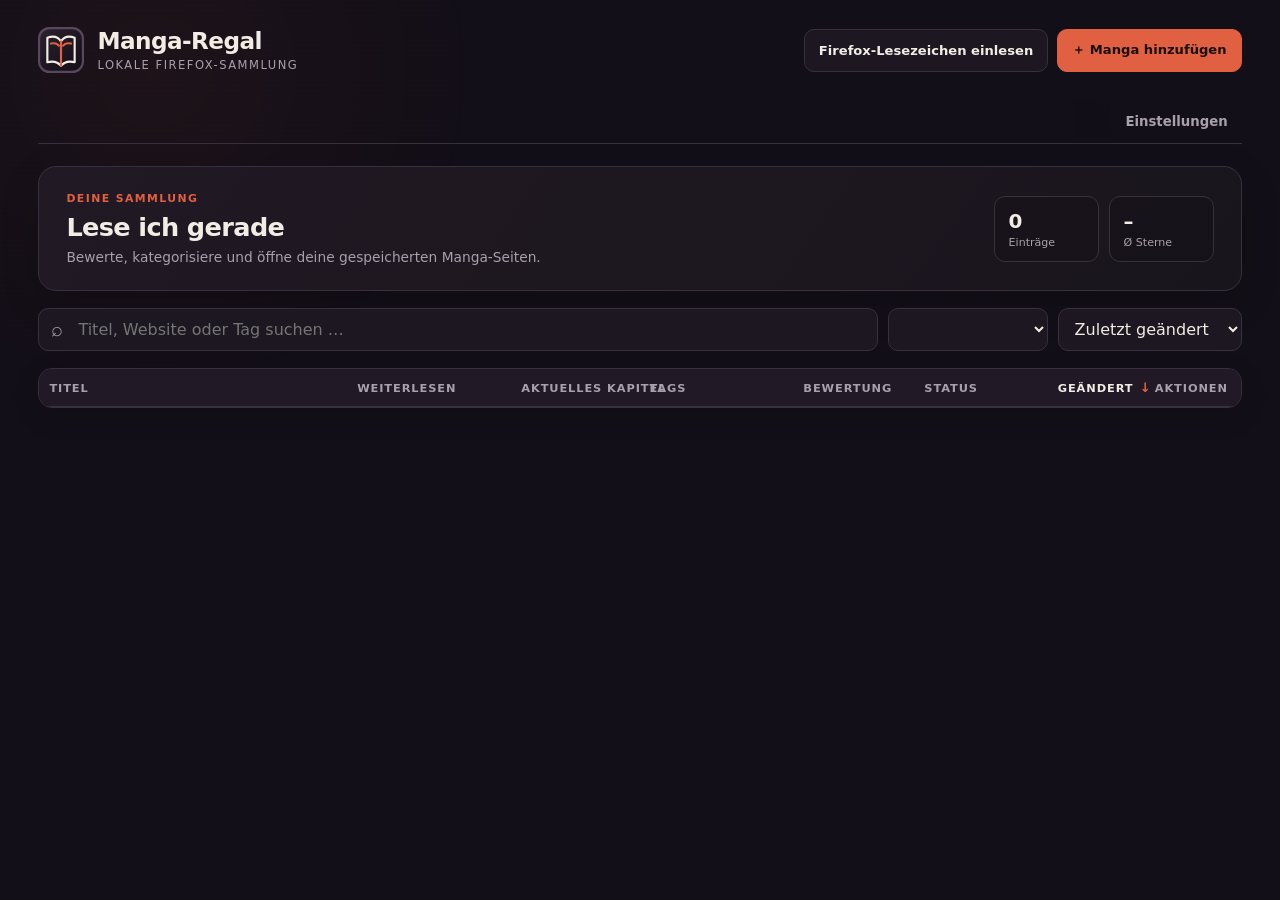
==== dashboard/index.html @ f7a59e9d "Initial reviewed public baseline 0.20.8" ====
<!doctype html>
<html lang="de">
<head>
  <meta charset="utf-8">
  <meta name="viewport" content="width=device-width, initial-scale=1">
  <meta name="color-scheme" content="dark">
  <title>Manga-Regal</title>
  <link rel="icon" href="../icons/manga-regal.svg">
  <link rel="stylesheet" href="styles.css">
</head>
<body>
  <main class="shell">
    <header class="app-header">
      <div class="brand">
        <img src="../icons/manga-regal.svg" alt="">
        <div><h1 data-i18n="brandName">Manga-Regal</h1><p data-i18n="brandSubtitle">Lokale Firefox-Sammlung</p></div>
      </div>
      <div class="header-actions">
        <button class="button secondary" id="syncBookmarks" data-i18n="syncBookmarks">Firefox-Lesezeichen einlesen</button>
        <button class="button primary" id="addEntry" data-i18n="addManga">＋ Manga hinzufügen</button>
      </div>
    </header>

    <nav class="view-nav" id="viewNav" aria-label="Sammlungsbereich" data-i18n-aria-label="collectionArea">
      <div class="category-nav-items" id="categoryNavItems"></div>
      <button class="nav-item admin-link" data-view="admin" data-i18n="navAdmin">Einstellungen</button>
    </nav>

    <section id="collectionView">
      <div class="hero">
        <div><span class="eyebrow" data-i18n="collectionEyebrow">Deine Sammlung</span><h2 id="viewTitle">Lese ich gerade</h2><p data-i18n="collectionDescription">Bewerte, kategorisiere und öffne deine gespeicherten Manga-Seiten.</p></div>
        <div class="hero-stats"><div><strong id="totalCount">0</strong><span data-i18n="entries">Einträge</span></div><div><strong id="averageRating">–</strong><span data-i18n="averageStars">Ø Sterne</span></div></div>
      </div>

      <div class="toolbar">
        <label class="search"><span aria-hidden="true">⌕</span><input id="searchInput" type="search" placeholder="Titel, Website oder Tag suchen …" data-i18n-placeholder="searchPlaceholder"></label>
        <select id="ratingFilter" aria-label="Bewertung filtern" data-i18n-aria-label="filterRating"></select>
        <select id="sortSelect" aria-label="Sortierung" data-i18n-aria-label="sorting"><option value="new" data-i18n="sortNew">Zuletzt geändert</option><option value="rating" data-i18n="sortRating">Beste Bewertung</option><option value="title" data-i18n="sortTitle">Titel A–Z</option></select>
      </div>

      <div class="card-grid" id="collectionCards" hidden></div>
      <div class="table-shell" id="collectionTable">
        <table class="collection-table">
          <colgroup><col class="col-title"><col class="col-read"><col class="col-chapter"><col class="col-tags"><col class="col-rating"><col class="col-status"><col class="col-modified"><col class="col-actions"></colgroup>
          <thead><tr><th><button class="sort-header" data-sort-column="title"><b data-i18n="title">Titel</b> <span></span></button></th><th><button class="sort-header" data-sort-column="source"><b data-i18n="continue">Weiterlesen</b> <span></span></button></th><th><button class="sort-header" data-sort-column="chapter"><b data-i18n="chapter">Aktuelles Kapitel</b> <span></span></button></th><th><button class="sort-header" data-sort-column="tags"><b data-i18n="tags">Tags</b> <span></span></button></th><th><button class="sort-header" data-sort-column="rating"><b data-i18n="rating">Bewertung</b> <span></span></button></th><th><button class="sort-header" data-sort-column="status"><b data-i18n="status">Status</b> <span></span></button></th><th><button class="sort-header active" data-sort-column="modified"><b data-i18n="modified">Geändert</b> <span>↓</span></button></th><th class="actions-heading" data-i18n="actions">Aktionen</th></tr></thead>
          <tbody id="collectionRows"></tbody>
        </table>
      </div>
    </section>

    <section id="adminView" hidden>
      <div class="admin-hero"><div><span class="eyebrow" data-i18n="adminEyebrow">Verwaltung</span><h2 data-i18n="adminTitle">Einstellungen & Datensicherung</h2><p data-i18n="adminDescription">Passe das Manga-Regal an und verwalte deine lokalen Daten.</p></div><div class="admin-hero-actions"><a class="help-button" href="../help/settings.html" data-help-page="settings" target="_blank" rel="noopener" title="Einstellungen erklären" data-i18n-title="settingsHelpTitle"><b aria-hidden="true">?</b><span data-i18n="help">Hilfe</span></a><span class="storage-pill"><i></i><b data-i18n="storageActive">Autospeichern aktiv</b></span><button class="button primary" id="saveAdminSettings" type="button" data-i18n="saveAdmin">Einstellungen speichern</button></div></div>
      <div class="admin-grid">
        <article class="panel backup-panel"><div class="panel-head"><div><h3 data-i18n="backupTitle">Datensicherung</h3><p data-i18n="backupDescription">Deine Bewertungen und Tags bleiben in Firefox gespeichert.</p></div></div><div class="panel-body"><div class="action-stack"><button class="button secondary" id="exportJson" data-i18n="exportBackup">JSON-Sicherung herunterladen</button><label class="button secondary file-button"><span data-i18n="importBackup">JSON-Sicherung importieren</span><input id="importJson" type="file" accept="application/json,.json"></label></div><p class="hint" data-i18n="backupHint">Ein JSON-Export ist empfehlenswert, bevor du das Add-on entfernst. Beim Entfernen löcht Firefox normalerweise auch den Erweiterungsspeicher.</p></div></article>
        <article class="panel sync-panel">
          <div class="panel-head"><div><h3 data-i18n="firefoxSyncTitle">Firefox Sync</h3><p data-i18n="firefoxSyncDescription">Sammlung zwischen Firefox-Profilen synchronisieren.</p></div></div>
          <div class="panel-body">
            <div class="preference-row"><span><strong data-i18n="firefoxSync">Automatisch synchronisieren</strong><small data-i18n="firefoxSyncHint">Benötigt ein angemeldetes Mozilla-Konto und aktivierte Add-on-Synchronisierung.</small></span><button class="switch-control" id="syncEnabledSetting" type="button" role="switch" aria-checked="false"><span class="switch-track"><i></i></span><b data-switch-label>Aus</b></button></div>
            <div class="sync-status" aria-live="polite"><div><strong id="syncItemCount">0</strong><span data-i18n="syncManga">Manga</span></div><div><strong id="syncChunkCount">0</strong><span data-i18n="syncBundles">Bündel</span></div><div><strong id="syncStorageUsage">0 KB</strong><span data-i18n="syncStorage">komprimiert von 100 KB</span></div><div><strong id="syncCompressionRatio">–</strong><span data-i18n="syncCompression">Komprimierung</span></div></div>
            <div class="action-stack"><button class="button primary" id="syncNow" type="button" data-i18n="syncNow">Jetzt synchronisieren</button><button class="button secondary" id="restoreSync" type="button" data-i18n="restoreSync">Vom Sync laden</button></div>
            <p class="hint sync-status-text" id="syncStatusText">Firefox Sync ist ausgeschaltet.</p>
            <p class="hint" data-i18n="syncNoCovers">Cover und lokale Protokolle bleiben auf diesem Gerät und werden nicht synchronisiert.</p>
          </div>
        </article>
        <article class="panel integration-panel">
          <div class="panel-head"><div><h3 data-i18n="integrationTitle">Firefox-Integration</h3><p data-i18n="integrationDescription">Das Symbol befindet sich in der Firefox-Werkzeugleiste.</p></div></div>
          <div class="panel-body">
            <dl class="facts"><div><dt data-i18n="toolbarSymbol">Werkzeugleisten-Symbol</dt><dd data-i18n="toolbarSymbolDetail">Öffnet das Formular im aktuellen Tab</dd></div><div><dt data-i18n="internalPages">Interne Seiten</dt><dd data-i18n="internalPagesDetail">Öffnen stattdessen diese Sammlung</dd></div></dl>
            <div class="admin-setting shortcut-setting"><div><strong data-i18n="shortcut">Tastenkürzel</strong><span data-i18n="shortcutHint">In das Feld klicken und das eigene Kürzel drücken</span></div><input id="shortcutInput" type="text" value="Alt+Shift+M" spellcheck="false" aria-label="Tastenkürzel"><button class="button secondary" id="saveShortcut" type="button" data-i18n="saveShortcut">Kürzel speichern</button><button class="text-button" id="resetShortcut" type="button" data-i18n="resetShortcut">Standard</button></div>
            <div class="admin-setting"><div><strong id="currentLimitLabel">Limit für „Lese ich gerade“</strong><span data-i18n="currentLimitHint">Wie viele Manga dürfen gleichzeitig aktiv gelesen werden?</span></div><input id="readingLimitInput" type="number" min="1" max="50" value="5" aria-label="Limit für Lese ich gerade"><button class="button secondary" id="saveReadingLimit" type="button" data-i18n="saveLimit">Limit speichern</button></div>
            <section class="admin-subsection import-settings"><div class="subsection-head"><h4 data-i18n="bookmarkImportTitle">Lesezeichen-Import</h4><p data-i18n="bookmarkImportHint">Lege fest, welche Lesezeichen beim Öffnen des Imports angeboten werden.</p></div><label class="preference-row"><span><strong data-i18n="defaultNewStatus">Standardkategorie für neue Einträge</strong><small data-i18n="defaultNewStatusHint">Gilt für das Tab-Formular, manuelle Einträge und Firefox-Importe.</small></span><select id="defaultNewStatusSetting"></select></label><label class="preference-row"><span><strong data-i18n="importMode">Importart</strong></span><select id="bookmarkImportModeSetting"><option value="folders" data-i18n="importFoldersMode">Ordner auswählen</option><option value="keyword" data-i18n="importKeywordMode">Alle mit Schlüsselwort</option><option value="manual" data-i18n="importManualMode">Lesezeichen einzeln auswählen</option></select></label><label class="preference-row" id="bookmarkKeywordRow"><span><strong data-i18n="importKeyword">Schlüsselwort</strong><small data-i18n="importKeywordHint">Sucht in Titel und Adresse, z. B. Chapter</small></span><input id="bookmarkImportKeywordSetting" type="text" maxlength="100" value="chapter"></label><div class="preference-row"><span><strong data-i18n="showImportButton">Importknopf anzeigen</strong><small data-i18n="showImportButtonHint">Blendet den Knopf im Kopfbereich ein oder aus.</small></span><button class="switch-control" id="showBookmarkImportButtonSetting" type="button" role="switch" aria-checked="true"><span class="switch-track"><i></i></span><b data-switch-label>Ein</b></button></div></section>
          </div>
        </article>
        <article class="panel bookmark-export-panel">
          <div class="panel-head"><div><h3 data-i18n="bookmarkExportTitle">Zurück zu Firefox</h3><p data-i18n="bookmarkExportDescription">Erstellt aus der Sammlung wieder geordnete Firefox-Lesezeichen.</p></div></div>
          <div class="panel-body">
            <dl class="facts bookmark-export-facts">
              <div><dt data-i18n="bookmarkExportDestination">Ziel</dt><dd data-i18n="bookmarkExportDestinationDetail">Weitere Lesezeichen / Manga-Regal</dd></div>
              <div><dt data-i18n="bookmarkExportStructure">Struktur</dt><dd data-i18n="bookmarkExportStructureDetail">Ein Unterordner je Kategorie</dd></div>
              <div><dt data-i18n="bookmarkExportData">Enthaltene Daten</dt><dd data-i18n="bookmarkExportDataDetail">Nur Titel und aktuelle Adresse</dd></div>
            </dl>
            <div class="bookmark-export-summary" aria-live="polite"><span class="bookmark-export-icon" aria-hidden="true">⇧</span><div><strong id="bookmarkExportSummary">Noch kein Manga-Regal-Ordner erstellt.</strong><small id="bookmarkExportDetail">Bewertungen, Tags, Cover und Protokolle werden nicht als Lesezeichen gespeichert.</small></div></div>
            <button class="button primary" id="exportFirefoxBookmarks" type="button" data-i18n="bookmarkExportAction">Manga-Regal-Ordner erstellen</button>
            <p class="hint" data-i18n="bookmarkExportHint">Bei einem erneuten Export wird nur der zuvor von Manga-Regal erzeugte Ordner ersetzt. Die Gesamtansicht „Alle“ wird nicht doppelt angelegt.</p>
          </div>
        </article>
        <article class="panel appearance-panel">
          <div class="panel-head"><div><h3 data-i18n="appearanceTitle">Oberfläche</h3><p data-i18n="appearanceDescription">Ansicht, Sprache und Farbschema der Erweiterung.</p></div></div>
          <div class="panel-body">
            <div class="preference-list compact-preferences">
              <div class="preference-row"><span><strong data-i18n="language">Sprache</strong><small data-i18n="languageHint">Oberfläche und Einblendungsformular</small></span><button class="switch-control labeled-switch" id="languageSetting" type="button" role="switch" aria-checked="false"><span class="switch-side">DE</span><span class="switch-track"><i></i></span><span class="switch-side">EN</span></button></div>
              <div class="preference-row"><span><strong data-i18n="colorMode">Farbschema</strong><small data-i18n="colorModeHint">Dunkle oder helle Darstellung</small></span><button class="switch-control labeled-switch" id="colorModeSetting" type="button" role="switch" aria-checked="false"><span class="switch-side">☾</span><span class="switch-track"><i></i></span><span class="switch-side">☀</span></button></div>
              <div class="preference-row"><span><strong data-i18n="tableCovers">Cover in Tabellen</strong><small data-i18n="tableCoversHint">Cover nur in der Tabellenansicht einblenden.</small></span><button class="switch-control" id="showCoversInTableSetting" type="button" role="switch" aria-checked="false"><span class="switch-track"><i></i></span><b data-switch-label>Aus</b></button></div>
              <div class="preference-row"><span><strong data-i18n="startupDialog">Startdialog anzeigen</strong><small data-i18n="startupDialogHint">Begrüßung und Kurzanleitung beim ersten Öffnen ein- oder ausschalten.</small></span><button class="switch-control" id="showOnboardingSetting" type="button" role="switch" aria-checked="true"><span class="switch-track"><i></i></span><b data-switch-label>Ein</b></button></div>
              <div class="preference-row"><span><strong data-i18n="chapterDetection">Kapitel aus Links erkennen</strong><small data-i18n="chapterDetectionHint">Kann für Light Novels und uneindeutige Adressen ausgeschaltet werden. Manuelle Eingaben bleiben möglich.</small></span><button class="switch-control" id="chapterDetectionSetting" type="button" role="switch" aria-checked="true"><span class="switch-track"><i></i></span><b data-switch-label>Ein</b></button></div>
              <div class="preference-row"><span><strong data-i18n="rereadOption">Re-Read-Option anbieten</strong><small data-i18n="rereadOptionHint">Zeigt im Aktualisierungsdialog die Möglichkeit für einen getrennten neuen Lesedurchlauf.</small></span><button class="switch-control" id="offerRereadSetting" type="button" role="switch" aria-checked="true"><span class="switch-track"><i></i></span><b data-switch-label>Ein</b></button></div>
              <div class="preference-row"><span><strong data-i18n="rereadTag">Re-Reads automatisch taggen</strong><small data-i18n="rereadTagHint">Fügt neuen Re-Reads den sichtbaren Tag „Re-Read“ hinzu. Die interne Zuordnung bleibt unabhängig davon erhalten.</small></span><button class="switch-control" id="autoTagRereadsSetting" type="button" role="switch" aria-checked="true"><span class="switch-track"><i></i></span><b data-switch-label>Ein</b></button></div>
              <label class="preference-row"><span><strong data-i18n="ratingScale">Bewertungsskala</strong><small data-i18n="ratingScaleHint">Fünf oder zehn Sterne verwenden</small></span><select id="ratingScaleSetting"><option value="5">5 ★</option><option value="10">10 ★</option></select></label>
              <label class="preference-row"><span><strong data-i18n="searchEngine">Suchmaschine</strong><small data-i18n="searchEngineHint">Standardmäßig wird die Firefox-Auswahl verwendet.</small></span><select id="searchEngineSetting"></select></label>
            </div>
            <section class="admin-subsection"><div class="subsection-head"><h4 data-i18n="customSearchTitle">Weitere Suchmaschine</h4><p data-i18n="customSearchHint">In der Adresse muss {query} als Platzhalter stehen.</p></div><div class="custom-engine-row"><input id="customSearchName" type="text" maxlength="50" placeholder="Name"><input id="customSearchUrl" type="url" maxlength="500" placeholder="https://example.com/search?q={query}"><button class="button secondary" id="addSearchEngine" type="button" data-i18n="addSearchEngine">＋ Hinzufügen</button></div><div class="custom-engine-list" id="customSearchEngineList"></div></section>
            <section class="admin-subsection"><div class="subsection-head"><h4 data-i18n="categoryNamesTitle">Kategorien verwalten</h4><p data-i18n="categoryNamesHint">Name und Tabellen-/Kachelansicht festlegen oder die Zeile am Griff verschieben.</p></div><div class="category-order-list category-editor-list" id="categoryOrderList"></div><div class="new-category-row"><label><strong data-i18n="newCategory">Neue Kategorie</strong><input id="newCategoryInput" type="text" maxlength="40" placeholder="z. B. Später lesen" data-i18n-placeholder="newCategoryPlaceholder"></label><button class="button secondary" id="addCategory" type="button" data-i18n="addCategory">＋ Kategorie hinzufügen</button></div><button class="button secondary save-category-button" id="saveCategoryNames" type="button" data-i18n="saveCategoryNames">Änderungen speichern</button></section>
          </div>
        </article>
        <article class="panel tag-preset-panel">
          <div class="panel-head"><div><h3 data-i18n="tagPresetsTitle">Tag-Vorauswahl</h3><p data-i18n="tagPresetsDescription">Aktiviere häufig verwendete Tags für die Manga-Tag-Auswahl.</p></div><div class="panel-head-actions"><button class="text-button" id="selectAllTagPresets" type="button" data-i18n="selectAll">Alle auswählen</button><button class="text-button" id="clearTagPresets" type="button" data-i18n="selectNone">Keine auswählen</button></div></div>
          <div class="panel-body">
            <div class="tag-preset-grid" id="tagPresetGrid"></div>
            <div class="new-preset-row"><label><strong data-i18n="newPresetTag">Eigenen Tag anlegen</strong><input id="newTagPresetInput" type="text" maxlength="40" placeholder="z. B. Reincarnation" data-i18n-placeholder="newPresetPlaceholder"></label><button class="button secondary" id="addTagPreset" type="button" data-i18n="addPresetTag">＋ Tag hinzufügen</button></div>
            <section class="admin-subsection placeholder-cover-settings"><div class="subsection-head placeholder-cover-head"><div><h4 data-i18n="placeholderCoverTitle">Platzhalter-Cover nach Tag</h4><p data-i18n="placeholderCoverHint">Ersetze bei Bedarf eines der vier Motive und ziehe Tags auf den gewünschten Platzhalter.</p></div><button class="switch-control" id="placeholderCoversEnabledSetting" type="button" role="switch" aria-checked="true" title="Platzhalter-Cover anzeigen"><span class="switch-track"><i></i></span><b data-switch-label>Ein</b></button></div><div class="placeholder-tag-map" id="placeholderTagMap"></div></section>
            <div class="preset-footer"><span data-i18n="tagPresetsHint">Bereits vergebene Tags bleiben beim Abwählen an den Manga erhalten.</span><button class="button secondary" id="saveTagPresets" type="button" data-i18n="saveTagPresets">Tag-Auswahl speichern</button></div>
          </div>
        </article>
      </div>
      <div class="settings-bottom-section">
        <div class="settings-bottom-tabs" role="tablist" aria-label="Protokolle und Änderungen" data-i18n-aria-label="settingsTabs">
          <button class="settings-bottom-tab active" id="showLogsTab" type="button" role="tab" aria-selected="true" aria-controls="logsPanel" data-i18n="logsTab">Import- & Fehlerprotokoll</button>
          <button class="settings-bottom-tab" id="showPatchlogTab" type="button" role="tab" aria-selected="false" aria-controls="patchlogPanel" data-i18n="patchlogTab">Patchlog</button>
        </div>
        <article class="panel log-panel" id="logsPanel" role="tabpanel" aria-labelledby="showLogsTab"><div class="panel-head"><div><h3 data-i18n="logsTitle">Import- & Fehlerprotokoll</h3><p data-i18n="logsDescription">Die neuesten lokalen Ereignisse zuerst.</p></div><div class="panel-head-actions log-retention-controls"><label class="log-retention-label"><span data-i18n="limitLogs">Alte Einträge automatisch löschen</span><button class="switch-control" id="limitLogsSetting" type="button" role="switch" aria-checked="true" aria-label="Alte Einträge automatisch löschen" data-i18n-aria-label="limitLogs" data-i18n-title="limitLogsHint"><span class="switch-track"><i></i></span><b data-switch-label>Ein</b></button></label><button class="text-button danger" id="clearLogs" data-i18n="clearLogs">Protokoll leeren</button></div></div><div class="log-toolbar"><select id="logLevel"><option value="all" data-i18n="allLevels">Alle Stufen</option><option value="info">Info</option><option value="warning">Warning</option><option value="error">Error</option></select><input id="logSearch" type="search" placeholder="Protokoll durchsuchen …" data-i18n-placeholder="searchLogs"><span id="logCount"></span></div><div class="log-scroll"><table class="log-table"><thead><tr><th data-i18n="logTime">Zeit</th><th data-i18n="logLevel">Stufe</th><th data-i18n="logArea">Bereich</th><th data-i18n="logMessage">Meldung</th><th data-i18n="logDetails">Details</th></tr></thead><tbody id="logRows"></tbody></table></div></article>
        <article class="panel patchlog-panel" id="patchlogPanel" role="tabpanel" aria-labelledby="showPatchlogTab" hidden><div class="panel-head"><div><h3 data-i18n="patchlogTitle">Patchlog</h3><p data-i18n="patchlogDescription">Hinweise zur aktuell installierten Version.</p></div><a class="text-button patchlog-help-link" href="../help/index.html" data-help-page="index" target="_blank" rel="noopener" data-i18n="openFullHelp">Vollständige Hilfe öffnen</a></div><a class="text-button patchlog-help-link" id="fullChangelogLink" href="https://github.com/Raican667/Manga-Regal/blob/main/CHANGELOG.en.md" target="_blank" rel="noopener" data-i18n="fullChangelog">Full version history</a><div class="patchlog-content" id="patchlogContent"></div></article>
      </div>
    </section>
  </main>

  <dialog id="entryDialog">
    <form id="entryForm" method="dialog">
      <header class="dialog-head"><div><span class="eyebrow" data-i18n="entryEyebrow">Manga-Eintrag</span><h2 id="dialogTitle">Manga hinzufügen</h2></div><button class="close-button" type="button" id="closeDialog" aria-label="Schließen" data-i18n-aria-label="close">×</button></header>
      <div class="dialog-body">
        <input id="editId" type="hidden">
        <label class="control"><span data-i18n="title">Titel</span><input id="titleInput" type="text" required></label>
        <label class="control"><span data-i18n="website">Webseite</span><input id="urlInput" type="url" required></label>
        <div class="control"><span data-i18n="tags">Tags</span><div id="entrySelectedTags" class="tag-list" hidden></div><button class="button secondary entry-tag-trigger" id="chooseEntryTags" type="button" data-i18n="editTagsTitle">Tags anpassen</button></div>
        <div class="control"><span data-i18n="rating">Bewertung</span><div class="dialog-stars" id="dialogStars"></div></div>
        <div class="form-row"><label class="control"><span data-i18n="chapter">Aktuelles Kapitel</span><input id="chapterInput" type="text" placeholder="z. B. 127.5"></label><label class="control"><span data-i18n="status">Status</span><select id="statusInput"><option value="active" data-i18n="active">Aktiv</option><option value="reading">Lese ich gerade (max. 5)</option><option value="hold">On Hold</option><option value="dropped" data-i18n="dropped">Gedroppt</option></select></label></div>
        <label class="control"><span data-i18n="coverUrl">Cover-Adresse</span><input id="coverInput" type="url" placeholder="https://…"></label>
        <footer class="dialog-actions"><button class="button secondary" type="button" id="cancelDialog" data-i18n="cancel">Abbrechen</button><button class="button primary" type="submit" data-i18n="save">Speichern</button></footer>
      </div>
    </form>
  </dialog>

  <dialog id="tagEditorDialog" class="tag-editor-dialog">
    <form id="tagEditorForm" method="dialog">
      <header class="dialog-head"><div><span class="eyebrow" data-i18n="tagTableEyebrow">Direkt in der Sammlung</span><h2 data-i18n="editTagsTitle">Tags anpassen</h2></div><button class="close-button" type="button" id="closeTagEditor" aria-label="Schließen" data-i18n-aria-label="close">×</button></header>
      <div class="dialog-body">
        <input id="tagEditorItemId" type="hidden">
        <div class="tag-choice-list" id="tagChoiceList"></div>
        <footer class="dialog-actions"><button class="button secondary" type="button" id="cancelTagEditor" data-i18n="cancel">Abbrechen</button><button class="button primary" type="submit" data-i18n="applyTags">Tags übernehmen</button></footer>
      </div>
    </form>
  </dialog>

  <dialog id="ratingScaleConfirmDialog" class="rating-scale-confirm-dialog">
    <div class="dialog-head"><div><span class="eyebrow" data-i18n="ratingScaleWarningEyebrow">Bewertungen werden angepasst</span><h2 data-i18n="ratingScaleConfirmTitle">Bewertungsskala wirklich ändern?</h2></div></div>
    <div class="dialog-body">
      <p class="dialog-intro" id="ratingScaleWarningText"></p>
      <div class="rating-conversion-example" data-i18n="ratingScaleConversionExample">Beispiel: 10 → 5, 8 → 5 und 6 → 5. Werte von 1 bis 5 ändern sich nicht.</div>
      <p class="hint" data-i18n="ratingScaleWarningHint">Die Änderung wird erst nach deiner Bestätigung gespeichert.</p>
      <div class="dialog-actions"><button class="button secondary" type="button" id="cancelRatingScaleChange" data-i18n="cancel">Abbrechen</button><button class="button primary" type="button" id="confirmRatingScaleChange" data-i18n="confirmRatingScaleChange">Auf 5 Sterne umstellen</button></div>
    </div>
  </dialog>

  <dialog id="bookmarkDialog" class="bookmark-dialog">
    <form id="bookmarkForm" method="dialog">
      <header class="dialog-head"><div><span class="eyebrow" data-i18n="bookmarksEyebrow">Firefox-Lesezeichen</span><h2 id="bookmarkDialogTitle">Lesezeichen importieren</h2></div><button class="close-button" type="button" id="closeBookmarkDialog" aria-label="Schließen" data-i18n-aria-label="close">×</button></header>
      <div class="dialog-body">
        <p class="dialog-intro" id="bookmarkDialogHelp">Es werden nur markierte Ordner importiert. Optional kannst du allen Manga eines Ordners direkt eine Bewertung geben.</p>
        <label class="select-all"><input id="selectAllFolders" type="checkbox"> <span data-i18n="selectAllDisplayed">Alle angezeigten Einträge auswählen</span></label>
        <div class="folder-list" id="bookmarkFolderList"></div>
        <footer class="dialog-actions"><button class="button secondary" type="button" id="cancelBookmarkDialog" data-i18n="cancel">Abbrechen</button><button class="button primary" type="submit" id="submitBookmarkImport" data-i18n="importSelection">Auswahl importieren</button></footer>
      </div>
    </form>
  </dialog>

  <dialog id="chromeSyncConsentDialog" aria-labelledby="chromeSyncConsentTitle" aria-describedby="chromeSyncConsentText">
    <div class="dialog-head"><h2 id="chromeSyncConsentTitle" data-i18n="chromeSyncConsentTitle">Chrome Sync aktivieren?</h2></div>
    <div class="dialog-body">
      <p id="chromeSyncConsentText" class="dialog-intro" data-i18n="chromeSyncConsentText">Deine gespeicherten Titel, Links, Kapitelstände, Bewertungen, Tags und Einstellungen werden über Chrome Sync synchronisiert, sofern Chrome Sync im Browser aktiviert ist. Cover und Protokolle bleiben ausschließlich lokal. Die Zustimmung gilt nur für dieses Gerät und kann durch Ausschalten von Sync widerrufen werden.</p>
      <div class="dialog-actions"><button class="button secondary" id="cancelChromeSyncConsent" type="button" data-i18n="cancel">Abbrechen</button><button class="button primary" id="confirmChromeSyncConsent" type="button" data-i18n="chromeSyncConsentAccept">Sync erlauben</button></div>
    </div>
  </dialog>

  <dialog id="onboardingDialog" class="onboarding-dialog" aria-labelledby="welcomeTitle" aria-describedby="welcomeDescription">
    <div class="onboarding-shell">
      <div class="onboarding-art" aria-hidden="true"><img src="../icons/manga-regal.svg" alt=""><strong data-i18n="brandName">Manga-Regal</strong></div>
      <div class="onboarding-copy">
        <span class="eyebrow" data-i18n="welcomeEyebrow">Willkommen</span>
        <h2 id="welcomeTitle" data-i18n="welcomeTitle">Dein Manga-Regal ist bereit</h2>
        <p id="welcomeDescription" data-i18n="welcomeText">Dein Platz für Manga und Light Novels: Behalte Lesestand, Bewertungen und Tags im Blick.</p>
        <ol class="onboarding-steps">
          <li><b aria-hidden="true">1</b><div><strong data-i18n="welcomeStepOneTitle">Ersten Titel speichern</strong><span data-i18n="welcomeStepOne">Öffne eine Manga-Seite und klicke auf das Manga-Regal-Symbol in der Firefox-Symbolleiste.</span></div></li>
          <li><b aria-hidden="true">2</b><div><strong data-i18n="welcomeStepTwoTitle">Nach deinen Wünschen ordnen</strong><span data-i18n="welcomeStepTwo">Prüfe Titel und Kapitel, wähle eine Kategorie und ergänze bei Bedarf Sterne und Tags.</span></div></li>
          <li><b aria-hidden="true">3</b><div><strong data-i18n="welcomeStepThreeTitle">Weiterlesen und aktualisieren</strong><span data-i18n="welcomeStepThree">Öffne den gespeicherten Link über „Weiterlesen“. Speichere nach dem Lesen die neue Kapitelseite über das Symbol.</span></div></li>
        </ol>
        <aside class="onboarding-note"><strong data-i18n="welcomeImportTitle">Schon Firefox-Lesezeichen vorhanden?</strong><p data-i18n="welcomeImportText">Mit „Firefox-Lesezeichen einlesen“ kannst du ausgewählte Ordner oder einzelne Lesezeichen übernehmen. Die Importart legst du in den Einstellungen fest.</p></aside>
        <p class="onboarding-storage" data-i18n="welcomeStorage">Deine Sammlung wird lokal in Firefox gespeichert. Firefox Sync ist optional; Cover bleiben lokal. Die Hilfe ist jederzeit über „?“ in den Einstellungen erreichbar.</p>
        <div class="dialog-actions onboarding-actions"><a class="button secondary" href="../help/index.html" data-help-page="index" target="_blank" rel="noopener" data-i18n="openGuide">Ausführliche Hilfe</a><button class="button primary" id="finishOnboarding" type="button" data-i18n="startNow">Jetzt starten</button></div>
      </div>
    </div>
  </dialog>

  <div class="toast" id="toast" role="status"></div>
  <script src="../shared/platform.js"></script>
  <script src="../shared/store.js"></script>
  <script src="../shared/sync.js"></script>
  <script src="app.js"></script>
</body>
</html>
---- dashboard/styles.css ----
:root{--ink:#130f18;--panel:#1c1721;--panel2:#241e2a;--paper:#f2ede4;--muted:#a9a0ad;--accent:#e26042;--gold:#e8bd69;--line:#39303f;--good:#77c596;--danger:#ff9686;--shadow:0 22px 70px rgba(0,0,0,.38)}
*{box-sizing:border-box}html{font-size:16px}body{margin:0;min-height:100vh;background:var(--ink);color:var(--paper);font-family:Inter,ui-sans-serif,system-ui,-apple-system,"Segoe UI",sans-serif}body:before{content:"";position:fixed;inset:0;pointer-events:none;opacity:.15;background:radial-gradient(circle at 12% 8%,rgba(226,96,66,.35),transparent 24%),linear-gradient(rgba(255,255,255,.016) 1px,transparent 1px);background-size:auto,100% 5px}button,input,select{font:inherit}button{cursor:pointer}.shell{position:relative;width:min(1480px,100%);margin:auto;padding:27px clamp(18px,3vw,48px) 60px}.app-header{display:flex;align-items:center;justify-content:space-between;gap:24px;margin-bottom:29px}.brand{display:flex;align-items:center;gap:13px}.brand img{width:46px;height:46px}.brand h1{margin:0;font:700 1.45rem/1.1 Georgia,serif}.brand p{margin:4px 0 0;color:var(--muted);font-size:.72rem;letter-spacing:.13em;text-transform:uppercase}.header-actions{display:flex;gap:9px;flex-wrap:wrap}.button{display:inline-flex;align-items:center;justify-content:center;min-height:43px;padding:10px 14px;border:1px solid var(--line);border-radius:10px;color:var(--paper);font-weight:800;font-size:.82rem;text-decoration:none}.button.secondary{background:var(--panel)}.button.secondary:hover{border-color:#67556c;background:#29212f}.button.primary{border-color:var(--accent);background:var(--accent);color:#1b0f0b}.button.primary:hover{filter:brightness(1.09)}.view-nav{display:flex;gap:5px;margin-bottom:22px;border-bottom:1px solid var(--line);overflow:auto}.nav-item{border:0;border-bottom:2px solid transparent;padding:12px 14px;background:transparent;color:var(--muted);font-weight:800;font-size:.83rem;white-space:nowrap}.nav-item:hover{color:var(--paper)}.nav-item.active{border-color:var(--accent);color:var(--paper)}.nav-item span{margin-left:5px;color:#716675}.admin-link{margin-left:auto}.hero,.admin-hero{display:flex;align-items:center;justify-content:space-between;gap:25px;padding:25px 27px;border:1px solid var(--line);border-radius:18px;background:linear-gradient(125deg,#211923,#19151d);box-shadow:0 12px 38px rgba(0,0,0,.16)}.eyebrow{display:block;margin-bottom:7px;color:var(--accent);font-size:.68rem;font-weight:900;letter-spacing:.13em;text-transform:uppercase}.hero h2,.admin-hero h2{margin:0;font-size:1.6rem;letter-spacing:-.025em}.hero p,.admin-hero p{margin:7px 0 0;color:var(--muted);font-size:.86rem}.hero-stats{display:grid;grid-template-columns:1fr 1fr;gap:10px;flex:0 0 auto}.hero-stats div{min-width:105px;padding:12px 14px;border:1px solid var(--line);border-radius:11px;background:rgba(0,0,0,.12)}.hero-stats strong{display:block;font-size:1.25rem}.hero-stats span{display:block;margin-top:3px;color:var(--muted);font-size:.69rem}.toolbar{display:grid;grid-template-columns:minmax(260px,1fr) auto auto;gap:10px;margin:17px 0}.search{position:relative}.search span{position:absolute;left:13px;top:50%;transform:translateY(-53%);color:var(--muted);font-size:1.25rem}.search input{padding-left:39px}input,select{width:100%;min-height:43px;padding:9px 12px;border:1px solid var(--line);border-radius:10px;outline:0;background:var(--panel);color:var(--paper)}input:focus,select:focus{border-color:var(--accent);box-shadow:0 0 0 3px rgba(226,96,66,.13)}select{width:auto;min-width:160px}.table-shell,.log-scroll{overflow:auto;border:1px solid var(--line);border-radius:14px;background:var(--panel);box-shadow:0 8px 28px rgba(0,0,0,.12)}table{width:100%;min-width:1100px;border-collapse:collapse}th,td{padding:12px 13px;border-bottom:1px solid var(--line);text-align:left;vertical-align:middle}th{background:#211a26;color:var(--muted);font-size:.71rem;letter-spacing:.08em;text-transform:uppercase}tbody tr:hover{background:rgba(255,255,255,.018)}.title-wrap{display:flex;align-items:center;gap:10px;min-width:220px}.row-cover{width:35px;height:46px;flex:0 0 auto;border-radius:5px;object-fit:cover;background:#2b2330}.row-title{font-weight:800}.bookmark-mark{display:block;margin-top:3px;color:var(--muted);font-size:.66rem}.url-link{display:block;max-width:230px;color:var(--muted);font-size:.75rem;text-decoration:none;white-space:nowrap;overflow:hidden;text-overflow:ellipsis}.url-link:hover{color:var(--gold)}.tag-list{display:flex;gap:5px;flex-wrap:wrap;min-width:150px}.tag{padding:4px 7px;border:1px solid #443748;border-radius:6px;background:#2a2230;color:#c9bfcc;font-size:.69rem}.stars{display:flex;gap:0;min-width:172px}.star{border:0;padding:2px 1px;background:transparent;color:#5b5060;font-size:1rem}.star.on,.star:hover{color:var(--gold)}.status-select{min-width:105px;min-height:35px;padding:5px 7px;font-size:.75rem}.date-cell{color:var(--muted);font-size:.73rem;white-space:nowrap}.row-actions{white-space:nowrap}.text-button{border:0;padding:5px 6px;background:transparent;color:var(--muted);font-size:.75rem}.text-button:hover{color:var(--paper)}.text-button.danger:hover,.danger{color:var(--danger)}.empty-row{text-align:center;color:var(--muted);padding:42px!important}.storage-pill{display:flex;align-items:center;gap:8px;padding:8px 11px;border:1px solid rgba(119,197,150,.23);border-radius:999px;background:rgba(119,197,150,.06);font-size:.75rem;font-weight:800}.storage-pill i{width:7px;height:7px;border-radius:50%;background:var(--good);box-shadow:0 0 0 4px rgba(119,197,150,.1)}.admin-grid{display:grid;grid-template-columns:1fr 1fr;gap:16px;margin:17px 0}.panel{border:1px solid var(--line);border-radius:15px;background:var(--panel);overflow:hidden}.panel-head{display:flex;align-items:flex-start;justify-content:space-between;gap:14px;padding:18px 20px 14px;border-bottom:1px solid var(--line)}.panel-head h3{margin:0;font-size:.96rem}.panel-head p{margin:5px 0 0;color:var(--muted);font-size:.75rem}.panel-body{padding:18px 20px}.action-stack{display:flex;gap:9px;flex-wrap:wrap}.file-button{position:relative}.file-button input{position:absolute;width:1px;height:1px;opacity:0}.hint{margin:14px 0 0;color:var(--muted);font-size:.73rem;line-height:1.5}.facts{margin:0}.facts div{display:grid;grid-template-columns:150px 1fr;gap:15px;padding:10px 0;border-bottom:1px solid var(--line)}.facts div:last-child{border-bottom:0}.facts dt{font-size:.75rem;font-weight:800}.facts dd{margin:0;color:var(--muted);font-size:.75rem}.log-panel{margin-top:0}.log-toolbar{display:flex;align-items:center;gap:9px;padding:12px 20px;border-bottom:1px solid var(--line)}.log-toolbar select{min-width:140px}.log-toolbar input{width:min(320px,40vw)}.log-toolbar span{margin-left:auto;color:var(--muted);font-size:.72rem}.log-scroll{border:0;border-radius:0;box-shadow:none}.log-table{min-width:820px}.log-level{display:inline-flex;align-items:center;gap:5px;padding:4px 7px;border-radius:6px;background:rgba(119,197,150,.08);color:var(--good);font-size:.65rem;font-weight:900;text-transform:uppercase}.log-level:before{content:"";width:5px;height:5px;border-radius:50%;background:currentColor}.log-level.warning{color:var(--gold);background:rgba(232,189,105,.08)}.log-level.error{color:var(--danger);background:rgba(255,150,134,.08)}dialog{width:min(580px,calc(100% - 28px));border:1px solid #4d404f;border-radius:18px;padding:0;background:var(--panel);color:var(--paper);box-shadow:var(--shadow)}dialog::backdrop{background:rgba(8,6,10,.73);backdrop-filter:blur(4px)}.dialog-head{display:flex;align-items:center;justify-content:space-between;padding:20px 22px 13px;border-bottom:1px solid var(--line)}.dialog-head h2{margin:0;font-size:1.25rem}.close-button{border:0;background:transparent;color:var(--muted);font-size:1.5rem}.dialog-body{padding:18px 22px 22px}.control{display:block;margin-bottom:12px}.control>span{display:block;margin-bottom:6px;color:#d5cbd7;font-size:.77rem;font-weight:800}.form-row{display:grid;grid-template-columns:1fr 1fr;gap:11px}.form-row select{width:100%}.dialog-stars{display:flex;gap:2px}.dialog-stars .star{font-size:1.45rem}.dialog-actions{display:flex;justify-content:flex-end;gap:8px;margin-top:18px}.toast{position:fixed;right:20px;bottom:20px;z-index:20;padding:12px 15px;border-radius:10px;background:var(--paper);color:var(--ink);font-size:.8rem;font-weight:800;box-shadow:var(--shadow);transform:translateY(150%);transition:.22s}.toast.show{transform:translateY(0)}[hidden]{display:none!important}@media(max-width:850px){.admin-grid{grid-template-columns:1fr}.hero,.admin-hero{align-items:flex-start}.toolbar{grid-template-columns:1fr 1fr}.toolbar .search{grid-column:1/-1}.app-header{align-items:flex-start}}@media(max-width:600px){.shell{padding:18px 12px 40px}.app-header{display:block}.header-actions{margin-top:15px}.header-actions .button{flex:1}.admin-link{margin-left:0}.hero,.admin-hero{display:block;padding:20px}.hero-stats{margin-top:17px}.storage-pill{margin-top:16px;width:max-content}.toolbar{grid-template-columns:1fr}.toolbar .search{grid-column:auto}.toolbar select{width:100%}.form-row{grid-template-columns:1fr}.facts div{grid-template-columns:1fr;gap:4px}.log-toolbar{align-items:stretch;flex-direction:column}.log-toolbar input,.log-toolbar select{width:100%;min-width:0}.log-toolbar span{margin-left:0}}
.table-shell table{min-width:1320px}.row-title-link{color:var(--paper);font-weight:800;text-decoration:none}.row-title-link:hover{color:var(--gold)}.read-cell{min-width:150px}.continue-link{display:inline-flex;align-items:center;justify-content:center;margin-bottom:5px;padding:7px 10px;border:1px solid rgba(226,96,66,.45);border-radius:8px;background:rgba(226,96,66,.1);color:#f4c3b7;font-size:.72rem;font-weight:850;text-decoration:none}.continue-link:hover{border-color:var(--accent);background:var(--accent);color:#1b0f0b}.chapter-input{width:94px;min-height:35px;padding:5px 8px;font-size:.75rem}.bookmark-dialog{width:min(760px,calc(100% - 28px))}.dialog-intro{margin:0 0 14px;color:var(--muted);font-size:.78rem;line-height:1.5}.select-all{display:flex;align-items:center;gap:9px;margin-bottom:10px;padding:10px 12px;border:1px solid var(--line);border-radius:9px;background:rgba(0,0,0,.09);font-size:.76rem;font-weight:800}.select-all input,.folder-option input[type=checkbox]{width:17px;height:17px;min-height:17px;accent-color:var(--accent)}.folder-list{max-height:min(52vh,480px);overflow:auto;border:1px solid var(--line);border-radius:11px}.folder-option{display:grid;grid-template-columns:auto minmax(0,1fr) 155px;gap:12px;align-items:center;padding:11px 12px;border-bottom:1px solid var(--line)}.folder-option:last-child{border-bottom:0}.folder-option:hover{background:rgba(255,255,255,.018)}.folder-copy strong{display:block;font-size:.78rem}.folder-copy span{display:block;margin-top:3px;color:var(--muted);font-size:.68rem;white-space:nowrap;overflow:hidden;text-overflow:ellipsis}.folder-rating{min-width:0;width:100%;min-height:36px;padding:6px 8px;font-size:.73rem}.folder-empty{padding:28px;text-align:center;color:var(--muted);font-size:.78rem}@media(max-width:600px){.folder-option{grid-template-columns:auto minmax(0,1fr)}.folder-rating{grid-column:2}}
.source-search-link{display:block;width:max-content;margin:0 0 7px;color:var(--gold);font-size:.69rem;font-weight:750;text-decoration:none}.source-search-link:hover{text-decoration:underline}.read-cell .url-link{margin-top:2px}
.tag-cell{min-width:190px}.tag-button{display:inline-flex;align-items:center;gap:5px;cursor:pointer}.tag-button b{color:var(--muted);font-size:.8rem;line-height:1}.tag-button:hover{border-color:var(--danger);color:var(--paper)}.tag-button:hover b{color:var(--danger)}.edit-tags-button{margin-top:7px;padding:4px 0;color:var(--gold)}.tag-editor-dialog{width:min(610px,calc(100% - 28px))}.tag-choice-list{display:grid;grid-template-columns:repeat(2,minmax(0,1fr));gap:8px;max-height:300px;overflow:auto;padding:2px}.tag-choice{display:flex;align-items:center;gap:8px;padding:9px 10px;border:1px solid var(--line);border-radius:9px;background:rgba(0,0,0,.08);font-size:.75rem}.tag-choice:hover{border-color:#5c4a61}.tag-choice input{width:16px;height:16px;min-height:16px;accent-color:var(--accent)}.tag-choice-empty{grid-column:1/-1;padding:22px;text-align:center;color:var(--muted);font-size:.76rem}.new-tag-control{margin-top:15px}.new-tag-control small{display:block;margin-top:5px;color:var(--muted);font-size:.68rem}@media(max-width:600px){.tag-choice-list{grid-template-columns:1fr}}
.tag.reread-tag{border-color:rgba(119,197,150,.48);background:rgba(119,197,150,.12);color:#9ee0b8}.tag.reread-tag:before{content:"⚑";margin-right:2px;color:#77c596}html[data-theme="light"] .tag.reread-tag{border-color:#82b596;background:#e5f4e9;color:#28623f}
/* The collection uses the same compact choices as the toolbar save popup. */
.entry-tag-trigger{align-self:flex-start;width:fit-content}.tag-editor-dialog{width:min(520px,calc(100% - 32px))}.tag-choice-list{display:flex;flex-wrap:wrap;align-content:flex-start;gap:7px;padding:14px;border:1px dashed var(--line);border-radius:12px;background:var(--surface)}.tag-choice{gap:6px;padding:7px 9px;border-radius:7px;font-weight:650;line-height:1.25}.tag-choice input{width:13px;height:13px;min-height:0;margin:0;padding:0}.tag-choice:has(input:checked){border-color:var(--accent);background:rgba(226,96,66,.14)}.tag-choice:focus-within{outline:2px solid var(--accent);outline-offset:2px}.tag-choice.reread-tag{border-color:rgba(119,197,150,.48);background:rgba(119,197,150,.12);color:#9ee0b8}.tag-choice.reread-tag:has(input:checked){border-color:#77c596;background:rgba(119,197,150,.22)}.tag-choice.reread-tag input{accent-color:#77c596}.tag-choice.reread-tag:focus-within{outline-color:#77c596}html[data-theme="light"] .tag-choice.reread-tag{border-color:#82b596;background:#e5f4e9;color:#28623f}html[data-theme="light"] .tag-choice.reread-tag:has(input:checked){border-color:#348553;background:#cdebd7}html[data-theme="light"] .tag-choice.reread-tag input{accent-color:#348553}#entrySelectedTags[hidden]{display:none}
.sort-header{display:inline-flex;align-items:center;gap:6px;border:0;padding:0;background:transparent;color:inherit;font:inherit;letter-spacing:inherit;text-transform:inherit;white-space:nowrap}.sort-header:hover,.sort-header.active{color:var(--paper)}.sort-header span{display:inline-block;min-width:10px;color:var(--accent);font-size:.82rem}
.nav-item span.full{color:var(--danger)}.admin-setting{display:grid;grid-template-columns:minmax(0,1fr) 80px auto;gap:10px;align-items:center;margin-top:16px;padding-top:16px;border-top:1px solid var(--line)}.admin-setting strong{display:block;font-size:.77rem}.admin-setting span{display:block;margin-top:4px;color:var(--muted);font-size:.69rem}.admin-setting input{min-height:39px;padding:7px 9px}.admin-setting .button{min-height:39px}@media(max-width:600px){.admin-setting{grid-template-columns:1fr 80px}.admin-setting .button{grid-column:1/-1}}

/* Admin-Einstellungen: jede Zeile bleibt auch bei langen Übersetzungen lesbar. */
.appearance-panel{grid-column:1/-1;order:1}.preference-list{display:grid;grid-template-columns:repeat(2,minmax(0,1fr));gap:10px}.preference-row{display:flex;align-items:center;justify-content:space-between;gap:18px;padding:13px 14px;border:1px solid var(--line);border-radius:11px;background:var(--panel2)}.preference-row strong,.preference-row small{display:block}.preference-row strong{font-size:.78rem}.preference-row small{margin-top:4px;color:var(--muted);font-size:.68rem}.preference-row select{min-width:150px}

/* Kachelansicht. Die gleichen data-Attribute wie in der Tabelle sorgen dafür,
   dass Bewertung, Status, Kapitel, Tags und Aktionen dieselbe Logik nutzen. */
.card-grid{display:grid;grid-template-columns:repeat(auto-fill,minmax(310px,1fr));gap:15px}.manga-card{display:grid;grid-template-columns:112px minmax(0,1fr);min-height:255px;border:1px solid var(--line);border-radius:15px;overflow:hidden;background:var(--panel);box-shadow:0 8px 28px rgba(0,0,0,.12)}.card-cover-link{display:block;background:var(--panel2)}.card-cover{display:block;width:100%;height:100%;min-height:255px;object-fit:cover}.card-cover-empty{display:grid;place-items:center;color:var(--muted);font:700 2.2rem Georgia,serif}.card-body{display:flex;min-width:0;flex-direction:column;padding:15px}.card-title-row{display:flex;align-items:flex-start;justify-content:space-between;gap:10px}.card-title{display:block;color:var(--paper);font-weight:850;text-decoration:none}.card-title:hover{color:var(--gold)}.card-source{display:block;max-width:170px;margin-top:4px;color:var(--muted);font-size:.68rem;white-space:nowrap;overflow:hidden;text-overflow:ellipsis}.card-date{color:var(--muted);font-size:.65rem;white-space:nowrap}.card-progress{display:grid;grid-template-columns:95px minmax(0,1fr);gap:8px;align-items:end;margin:12px 0 9px}.card-progress label{color:var(--muted);font-size:.65rem;font-weight:750}.card-progress input,.card-progress select{width:100%;min-width:0;margin-top:4px}.manga-card .stars{margin:10px 0 5px}.card-links{display:flex;align-items:center;gap:10px;flex-wrap:wrap;margin-top:auto}.card-links .continue-link,.card-links .source-search-link{margin:0}.card-actions{display:flex;justify-content:flex-end;gap:4px;margin-top:8px;padding-top:7px;border-top:1px solid var(--line)}.card-empty{grid-column:1/-1;padding:55px;border:1px solid var(--line);border-radius:14px;background:var(--panel);color:var(--muted);text-align:center}

/* Helles Farbschema verwendet dieselben Variablen wie die dunkle Ansicht. */
html[data-theme="light"]{--ink:#f3efe9;--panel:#fffdf9;--panel2:#f4eee8;--paper:#211923;--muted:#6e6470;--line:#d9ced8;--shadow:0 22px 70px rgba(64,43,62,.15);color-scheme:light}html[data-theme="light"] body:before{opacity:.13;background:radial-gradient(circle at 12% 8%,rgba(226,96,66,.22),transparent 25%),linear-gradient(rgba(35,25,38,.025) 1px,transparent 1px);background-size:auto,100% 5px}html[data-theme="light"] .hero,html[data-theme="light"] .admin-hero{background:linear-gradient(125deg,#fffaf4,#f1eae6)}html[data-theme="light"] th{background:#eee6ea}html[data-theme="light"] tbody tr:hover,html[data-theme="light"] .folder-option:hover{background:rgba(80,50,75,.035)}html[data-theme="light"] .button.primary,html[data-theme="light"] .continue-link:hover{color:#fff}html[data-theme="light"] .button.secondary:hover{border-color:#bbaaba;background:#f5edf2}html[data-theme="light"] .row-cover,html[data-theme="light"] .select-all,html[data-theme="light"] .tag-choice{background:#f1e9ee}html[data-theme="light"] .tag{border-color:#d8c7d4;background:#f2e7ef;color:#594b5b}html[data-theme="light"] .continue-link{color:#9f3d27}html[data-theme="light"] .control>span{color:#493d4c}html[data-theme="light"] dialog::backdrop{background:rgba(40,30,42,.38)}

@media(max-width:850px){.preference-list{grid-template-columns:1fr}}@media(max-width:600px){.preference-row{align-items:flex-start;flex-direction:column}.preference-row select{width:100%}.manga-card{grid-template-columns:88px minmax(0,1fr)}.card-cover{min-height:235px}}

/* Die fünf Sammlungsseiten erhalten getrennte Ansichtswähler. */
.compact-preferences{grid-template-columns:repeat(3,minmax(0,1fr))}.admin-subsection{margin-top:18px;padding-top:18px;border-top:1px solid var(--line)}.subsection-head h4{margin:0;font-size:.86rem}.subsection-head p{margin:5px 0 13px;color:var(--muted);font-size:.72rem}.view-setting-grid,.category-name-grid{display:grid;grid-template-columns:repeat(5,minmax(0,1fr));gap:9px}.view-setting-row,.category-name-row{display:grid;gap:6px;padding:11px;border:1px solid var(--line);border-radius:10px;background:var(--panel2)}.view-setting-row span,.category-name-row span{font-size:.72rem;font-weight:800}.view-setting-row select,.category-name-row input{width:100%;min-width:0;min-height:38px;font-size:.74rem}.save-category-button{margin-top:11px}.shortcut-setting{grid-template-columns:minmax(0,1fr) minmax(150px,190px) auto auto}.shortcut-setting .text-button{white-space:nowrap}

@media(max-width:1050px){.compact-preferences{grid-template-columns:1fr 1fr}.view-setting-grid,.category-name-grid{grid-template-columns:repeat(2,minmax(0,1fr))}}@media(max-width:650px){.compact-preferences,.view-setting-grid,.category-name-grid{grid-template-columns:1fr}.shortcut-setting{grid-template-columns:1fr}.shortcut-setting .button,.shortcut-setting .text-button{width:100%}}

/* Cover werden ohne Referrer geladen. Falls die Quellseite Hotlinking sperrt,
   ersetzt JavaScript das defekte Bild durch diesen neutralen Platzhalter. */
.cover-frame{position:relative;display:block;overflow:hidden;background:var(--panel2)}.cover-image{display:block;width:100%;height:100%;object-fit:cover}.cover-placeholder{position:absolute;inset:0;display:none;place-items:center;color:var(--muted);font:700 1.35rem Georgia,serif}.cover-error .cover-image{display:none}.cover-error .cover-placeholder{display:grid}.row-cover.cover-frame{object-fit:initial}.card-cover-frame{width:100%;height:100%;min-height:255px}.card-cover-frame .card-cover{min-height:255px}@media(max-width:600px){.card-cover-frame,.card-cover-frame .card-cover{min-height:235px}}

/* Genug Platz für beide Aktionsschaltflächen in der letzten Tabellenspalte. */
.table-shell th:last-child,.table-shell td:last-child{min-width:155px}.row-actions{min-width:155px;white-space:nowrap}.row-actions .text-button{display:inline-block}

/* Vorausgewählte Tags werden unabhängig von bereits vergebenen Manga-Tags
   gespeichert. Abwählen entfernt deshalb keine Zuordnung aus der Sammlung. */
.tag-preset-panel{grid-column:1/-1;order:2}.backup-panel{order:3}.sync-panel{order:4}.integration-panel{order:5}.bookmark-export-panel{order:6}.panel-head-actions{display:flex;gap:5px;flex-wrap:wrap}.tag-preset-grid{display:grid;grid-template-columns:repeat(auto-fill,minmax(145px,1fr));gap:8px}.tag-preset-option{display:flex;align-items:center;gap:9px;min-height:42px;padding:9px 11px;border:1px solid var(--line);border-radius:9px;background:var(--panel2);font-size:.74rem;font-weight:750;cursor:pointer}.tag-preset-option:hover{border-color:#67556c}.tag-preset-option input{width:17px;height:17px;min-height:17px;accent-color:var(--accent)}.preset-footer{display:flex;align-items:center;justify-content:space-between;gap:16px;margin-top:14px}.preset-footer span{color:var(--muted);font-size:.7rem}
@media(max-width:600px){.preset-footer{align-items:stretch;flex-direction:column}.preset-footer .button{width:100%}}

.new-category-row,.new-preset-row{display:flex;align-items:flex-end;gap:10px;margin-top:14px;padding-top:14px;border-top:1px solid var(--line)}.new-category-row label,.new-preset-row label{display:block;flex:1}.new-category-row strong,.new-preset-row strong{display:block;margin-bottom:6px;font-size:.73rem}.new-category-row input,.new-preset-row input{min-height:39px}.custom-category-row{position:relative;padding-right:36px}.custom-category-row label{display:block}.remove-category-button,.remove-preset-button{border:0;background:transparent;color:var(--muted);cursor:pointer;font-size:1.2rem}.remove-category-button{position:absolute;right:8px;top:8px}.remove-category-button:hover,.remove-preset-button:hover{color:var(--danger)}.tag-preset-option label{display:flex;align-items:center;gap:9px;min-width:0;flex:1;cursor:pointer}.tag-preset-option.custom{padding-right:7px}.remove-preset-button{margin-left:auto;padding:2px 4px}@media(max-width:600px){.new-category-row,.new-preset-row{align-items:stretch;flex-direction:column}.new-category-row .button,.new-preset-row .button{width:100%}}
#customCategoryNavItems{display:contents}

/* Kompakte Symbolaktionen halten die letzte Tabellenspalte stabil. */
.row-action-buttons,.card-actions{display:flex;align-items:center;gap:7px}.icon-action-button{width:34px;height:34px;border:1px solid var(--line);border-radius:9px;background:var(--panel2);color:var(--muted);display:inline-grid;place-items:center;cursor:pointer;transition:.16s ease}.icon-action-button:hover{color:var(--paper);border-color:var(--accent);transform:translateY(-1px)}.icon-action-button.danger:hover{color:#ff806f;border-color:#ff806f}.icon-action-button svg{width:16px;height:16px;fill:currentColor}.source-search-link{border:0;background:transparent;padding:0;color:var(--gold);font:inherit;font-size:12px;font-weight:700;text-align:left;cursor:pointer}.source-search-link:hover{text-decoration:underline}

/* Ein Schalter-Muster für Sprache, Farbschema und Sichtbarkeit. */
.switch-control{border:0;background:transparent;color:var(--paper);display:inline-flex;align-items:center;gap:9px;cursor:pointer;padding:5px}.switch-track{position:relative;width:46px;height:25px;border-radius:999px;background:#5e5866;box-shadow:inset 0 0 0 1px rgba(255,255,255,.14);transition:.2s}.switch-track i{position:absolute;top:3px;left:3px;width:19px;height:19px;border-radius:50%;background:#fff;box-shadow:0 2px 7px rgba(0,0,0,.35);transition:.2s}.switch-control.on .switch-track{background:var(--accent)}.switch-control.on .switch-track i{transform:translateX(21px)}.switch-side{font-size:12px;font-weight:800;color:var(--muted)}.switch-control[aria-checked="true"] .switch-side:last-child,.switch-control[aria-checked="false"] .switch-side:first-child{color:var(--paper)}.labeled-switch{min-width:125px;justify-content:flex-end}.admin-hero-actions{display:flex;align-items:center;gap:12px;flex-wrap:wrap}
.help-button{display:inline-flex;align-items:center;gap:8px;min-height:40px;padding:6px 11px 6px 6px;border:1px solid var(--line);border-radius:999px;background:var(--panel2);color:var(--paper);font-size:.75rem;font-weight:900;text-decoration:none;transition:.18s}.help-button b{display:grid;place-items:center;width:27px;height:27px;border-radius:50%;background:var(--gold);color:#21150a;font-size:1rem}.help-button:hover{border-color:var(--gold);transform:translateY(-1px)}

/* Cover-Platzhalter bleibt sichtbar, bis der Eintrag in den Sichtbereich kommt. */
.cover-frame.cover-pending .cover-placeholder{display:grid;animation:coverPulse 1.3s ease-in-out infinite}.cover-frame.cover-pending .cover-image:not([src]){opacity:0}@keyframes coverPulse{50%{opacity:.35}}

.import-settings{margin-top:20px}.custom-engine-row{display:grid;grid-template-columns:minmax(130px,.5fr) minmax(260px,1.5fr) auto;gap:9px;align-items:end}.custom-engine-list{display:grid;gap:8px;margin-top:12px}.custom-engine-item{display:flex;align-items:center;justify-content:space-between;gap:14px;padding:10px 12px;border:1px solid var(--line);border-radius:10px;background:var(--panel2)}.custom-engine-item span{display:grid;gap:3px;min-width:0}.custom-engine-item small{color:var(--muted);overflow:hidden;text-overflow:ellipsis;white-space:nowrap}.bookmark-option .folder-copy small{display:block;margin-top:4px;color:var(--muted);overflow-wrap:anywhere}.bookmark-option{grid-template-columns:auto 1fr}.preference-row[hidden]{display:none!important}
.sync-panel .panel-body{display:grid;gap:14px}.sync-status{display:grid;grid-template-columns:repeat(4,1fr);gap:8px}.sync-status div{padding:11px 12px;border:1px solid var(--line);border-radius:10px;background:var(--panel2)}.sync-status strong,.sync-status span{display:block}.sync-status strong{font-size:1.05rem}.sync-status span{margin-top:3px;color:var(--muted);font-size:.68rem}.sync-status-text{margin:0}.sync-panel .hint+.hint{margin-top:-6px}
.rating-scale-confirm-dialog{width:min(540px,calc(100% - 28px))}.rating-conversion-example{margin:16px 0 4px;padding:13px 14px;border:1px solid rgba(232,189,105,.28);border-radius:10px;background:rgba(232,189,105,.08);color:var(--gold);font-size:.82rem;font-weight:800}

@media (max-width:760px){.custom-engine-row{grid-template-columns:1fr}.admin-hero-actions{align-items:stretch}.admin-hero-actions .button,.admin-hero-actions .help-button{width:100%;justify-content:center}}

/* Ruhige Typografie: Eine Schriftfamilie und klar abgestufte Gewichte. */
.brand h1,.hero h2,.admin-hero h2,.dialog-head h2,.card-cover-empty,.cover-placeholder{font-family:Inter,ui-sans-serif,system-ui,-apple-system,"Segoe UI",sans-serif}.brand h1{font-weight:800;letter-spacing:-.025em}.hero h2,.admin-hero h2,.dialog-head h2{font-weight:800}.button,.nav-item,.panel-head h3,.preference-row strong{font-weight:750}.eyebrow{font-weight:800}.compact-preferences{grid-template-columns:repeat(2,minmax(0,1fr))}

/* Dynamische, in den Einstellungen sortierbare Kategorienavigation. */
.category-nav-items{display:flex;align-items:stretch;gap:5px;min-width:max-content}.view-nav .admin-link{position:sticky;right:0;z-index:2;margin-left:auto;background:var(--ink);box-shadow:-16px 0 18px var(--ink)}

/* Die frühere weiße Ecke stammte von der außerhalb des Bildes geparkten
   Statusmeldung. Unsichtbar bedeutet jetzt wirklich unsichtbar. */
.toast{opacity:0;visibility:hidden;pointer-events:none;transform:translateY(12px);transition:opacity .2s,transform .2s,visibility 0s linear .2s}.toast.show{opacity:1;visibility:visible;transform:translateY(0);transition-delay:0s}

.category-order-list{display:grid;gap:7px}.category-order-item{display:grid;grid-template-columns:30px minmax(0,1fr) auto;align-items:center;gap:10px;min-height:46px;padding:7px 9px;border:1px solid var(--line);border-radius:10px;background:var(--panel2);cursor:grab;transition:.16s}.category-order-item:hover{border-color:#5d4c62}.category-order-item.dragging{opacity:.48;border-color:var(--accent);cursor:grabbing}.category-order-item b{font-size:.76rem}.drag-handle{display:grid;place-items:center;color:var(--muted);font-size:1.15rem}.order-arrows{display:flex;gap:4px}.order-arrows button{display:grid;place-items:center;width:30px;height:30px;border:1px solid var(--line);border-radius:7px;background:var(--panel);color:var(--muted)}.order-arrows button:hover{border-color:var(--accent);color:var(--paper)}
.category-editor-item{grid-template-columns:30px minmax(0,1fr) minmax(145px,170px) auto 34px;min-height:74px;cursor:default}.category-editor-copy{display:grid;grid-template-columns:110px minmax(180px,300px);align-items:center;gap:12px}.category-editor-copy>span{font-size:.75rem;font-weight:800}.category-editor-copy input{width:100%;min-width:0}.category-editor-layout{display:block;align-self:center}.category-editor-layout select{width:100%;min-width:0;min-height:43px}.category-editor-item .drag-handle{align-self:stretch;cursor:grab}.category-editor-item .drag-handle:active{cursor:grabbing}.category-editor-item .remove-category-button{width:30px;height:30px;margin:0;border:1px solid var(--line);border-radius:7px;background:var(--panel);color:var(--danger);font-size:1rem}.category-editor-item .remove-category-button:hover{border-color:var(--danger)}.category-editor-item .reset-category-button{color:var(--muted)}.category-editor-item .reset-category-button:hover{border-color:var(--gold);color:var(--gold)}.sr-only{position:absolute;width:1px;height:1px;padding:0;margin:-1px;overflow:hidden;clip:rect(0,0,0,0);white-space:nowrap;border:0}

.log-retention-label{display:flex;align-items:center;gap:10px;font-size:.78rem;color:var(--muted)}
.log-retention-controls{flex-wrap:wrap}
/* The welcome dialog scrolls as a whole on small windows, keeping its actions reachable. */
.onboarding-dialog{width:min(780px,calc(100% - 28px));max-height:calc(100dvh - 28px);overflow:auto}
.onboarding-shell{display:grid;grid-template-columns:160px minmax(0,1fr)}
.onboarding-art{display:flex;flex-direction:column;align-items:center;justify-content:center;gap:18px;padding:24px;background:var(--panel2);color:var(--paper)}
.onboarding-art img{width:88px;height:88px}.onboarding-art strong{font-size:.9rem}
.onboarding-copy{padding:30px}.onboarding-copy h2{margin:5px 0 9px;font-size:1.65rem;letter-spacing:-.025em}
.onboarding-copy>p{margin:0;color:var(--muted);font-size:.84rem;line-height:1.6}
.onboarding-steps{display:grid;gap:10px;margin:22px 0;padding:0;list-style:none}
.onboarding-steps li{display:grid;grid-template-columns:28px minmax(0,1fr);align-items:start;gap:12px;padding:12px;border:1px solid var(--line);border-radius:10px;background:var(--panel2)}
.onboarding-steps b{display:grid;place-items:center;width:26px;height:26px;border-radius:50%;background:rgba(226,96,66,.13);color:var(--accent);font-size:.75rem}
.onboarding-steps strong{display:block;margin:2px 0 5px;font-size:.85rem}
.onboarding-steps span{display:block;color:var(--muted);font-size:.8rem;line-height:1.55}
.onboarding-note{padding:13px 15px;border-left:3px solid var(--accent);border-radius:0 8px 8px 0;background:var(--panel2)}
.onboarding-note strong{font-size:.82rem}.onboarding-note p{margin:5px 0 0;color:var(--muted);font-size:.78rem;line-height:1.6}
.onboarding-copy>.onboarding-storage{margin-top:15px;font-size:.75rem}
.onboarding-actions{margin-top:22px;margin-bottom:0;flex-wrap:wrap}
.onboarding-actions :focus-visible{outline:2px solid var(--accent);outline-offset:3px}

@media(max-width:900px){.category-editor-item{grid-template-columns:30px minmax(0,1fr) auto 34px}.category-editor-layout{grid-column:2;grid-row:2}.order-arrows{grid-column:3;grid-row:1/3}.category-editor-item .remove-category-button{grid-column:4;grid-row:1/3;align-self:center}}
@media(max-width:650px){.onboarding-shell{grid-template-columns:1fr}.onboarding-art{display:none}.onboarding-copy{padding:24px}.category-nav-items{gap:2px}.view-nav .admin-link{box-shadow:-8px 0 12px var(--ink)}.category-editor-copy{grid-template-columns:1fr;gap:5px}.category-editor-item{align-items:start}.order-arrows{flex-direction:column}.sync-status{grid-template-columns:1fr 1fr}}

@media(max-width:900px){.category-editor-copy{grid-template-columns:110px minmax(160px,280px)}}
@media(max-width:650px){.category-editor-copy{grid-template-columns:1fr}.new-category-row input{max-width:320px}}

/* Entfernen sitzt als normales Grid-Element immer am Ende der Zeile. */
.category-editor-item .remove-category-button{position:static}

/*
 * Stabile Spaltengeometrie der Manga-Tabelle.
 *
 * table-layout:fixed verhindert, dass lange Titel, Tags oder die Sternleiste
 * die letzte Spalte aus dem sichtbaren Bereich drücken. Nur die Bewertung
 * ändert ihre Breite abhängig von der gewählten 5-/10-Sterne-Skala.
 */
.table-shell .collection-table{table-layout:fixed;min-width:1200px}
html[data-rating-scale="10"] .table-shell .collection-table{min-width:1285px}
.collection-table .col-title{width:230px}.collection-table .col-read{width:180px}.collection-table .col-chapter{width:145px}.collection-table .col-tags{width:175px}.collection-table .col-rating{width:120px}.collection-table .col-status{width:145px}.collection-table .col-modified{width:100px}.collection-table .col-actions{width:105px}
html[data-rating-scale="10"] .collection-table .col-rating{width:205px}
.collection-table .title-wrap,.collection-table .read-cell,.collection-table .tag-cell{min-width:0}
.collection-table .title-wrap{align-items:flex-start}.collection-table .row-title-link{overflow-wrap:anywhere}
.collection-table .tag-list{min-width:0}.collection-table .url-link{max-width:100%}
.collection-table .stars{min-width:90px;white-space:nowrap}
html[data-rating-scale="10"] .collection-table .stars{min-width:172px}
.collection-table th.actions-heading,.collection-table td.row-actions{width:105px;min-width:0;text-align:center;white-space:nowrap}
.collection-table .row-action-buttons{justify-content:center;gap:6px}

/* Unterer Einstellungsbereich mit echtem Tab-Verhalten für Logs und Patchlog. */
.settings-bottom-section{margin-top:16px}.settings-bottom-tabs{display:flex;gap:4px;margin:0 12px -1px;padding:0 8px;position:relative;z-index:1}.settings-bottom-tab{padding:10px 14px;border:1px solid transparent;border-bottom:0;border-radius:10px 10px 0 0;background:transparent;color:var(--muted);font-size:.76rem;font-weight:800}.settings-bottom-tab:hover{color:var(--paper)}.settings-bottom-tab.active{border-color:var(--line);background:var(--panel);color:var(--paper)}.settings-bottom-section>.panel{margin-top:0}.patchlog-help-link{text-decoration:none}.patchlog-content{display:grid;gap:12px;padding:18px 20px}.patch-version{display:grid;grid-template-columns:110px minmax(0,1fr);gap:17px;padding:15px;border:1px solid var(--line);border-radius:12px;background:var(--panel2)}.patch-version.current{border-color:rgba(226,96,66,.5);box-shadow:inset 3px 0 0 var(--accent)}.patch-version-meta{display:flex;align-items:flex-start;flex-direction:column;gap:5px}.patch-version-meta strong{font-size:.92rem}.patch-version-meta time{color:var(--muted);font-size:.66rem}.patch-current-badge{padding:3px 7px;border-radius:999px;background:rgba(226,96,66,.13);color:var(--accent);font-size:.62rem;font-weight:900;text-transform:uppercase}.patch-version h4{margin:0 0 7px;font-size:.84rem}.patch-version ul{display:grid;gap:5px;margin:0;padding-left:18px;color:var(--muted);font-size:.74rem;line-height:1.45}@media(max-width:650px){.settings-bottom-tabs{margin-inline:4px;padding-inline:3px}.settings-bottom-tab{flex:1;padding-inline:8px}.patch-version{grid-template-columns:1fr;gap:10px}}

/* Rückexport: Die Fakten erklären bewusst sichtbar, welche lokalen
   Manga-Daten nicht in den normalen Firefox-Lesezeichenbaum gelangen. */
.bookmark-export-panel .panel-body{display:grid;gap:14px}.bookmark-export-facts div{grid-template-columns:125px 1fr}.bookmark-export-summary{display:grid;grid-template-columns:42px minmax(0,1fr);gap:11px;align-items:center;padding:12px;border:1px solid rgba(119,197,150,.24);border-radius:11px;background:rgba(119,197,150,.06)}.bookmark-export-icon{display:grid;place-items:center;width:38px;height:38px;border-radius:10px;background:rgba(119,197,150,.13);color:var(--good);font-size:1.2rem;font-weight:900}.bookmark-export-summary strong,.bookmark-export-summary small{display:block}.bookmark-export-summary strong{font-size:.78rem}.bookmark-export-summary small{margin-top:4px;color:var(--muted);font-size:.68rem;line-height:1.45}.bookmark-export-panel .button{width:max-content}.bookmark-export-panel .hint{margin-top:0}.button:disabled{cursor:wait;opacity:.55;filter:none!important}@media(max-width:600px){.bookmark-export-panel .button{width:100%}.bookmark-export-facts div{grid-template-columns:1fr}}

/* Lokale Ersatzcover werden pro Tag konfiguriert. Die kleine Vorschau macht
   die Zuordnung verständlich, ohne dass erst ein Manga geöffnet werden muss. */
.placeholder-cover-settings{margin-top:20px}.placeholder-tag-map{display:grid;gap:12px}.placeholder-drop-zone{border:1px dashed #594a60;border-radius:12px;background:var(--panel2);transition:border-color .16s,background .16s,transform .16s}.placeholder-drop-zone.drag-over{border-color:var(--accent);background:rgba(226,96,66,.08);transform:translateY(-2px)}.automatic-zone{display:grid;grid-template-columns:minmax(190px,260px) 1fr;align-items:center;gap:12px;padding:13px}.automatic-zone header{display:flex;align-items:center;gap:10px}.placeholder-auto-symbol{display:grid;place-items:center;width:40px;height:40px;flex:0 0 auto;border-radius:10px;background:rgba(232,189,105,.12);color:var(--gold);font-size:1.2rem}.placeholder-drop-zone h5,.placeholder-drop-zone p{margin:0}.placeholder-drop-zone h5{font-size:.78rem}.placeholder-drop-zone p{margin-top:3px;color:var(--muted);font-size:.66rem}.placeholder-cover-zones{display:grid;grid-template-columns:repeat(4,minmax(0,1fr));gap:10px}.cover-zone{display:flex;min-width:0;flex-direction:column;overflow:hidden}.cover-zone>img{width:100%;aspect-ratio:2/3;max-height:220px;object-fit:cover;background:var(--panel)}.cover-zone>header{padding:10px 11px 7px}.placeholder-chip-list{display:flex;align-content:flex-start;gap:6px;flex-wrap:wrap;min-height:50px;padding:9px 10px 11px}.placeholder-chip-list>small{color:var(--muted);font-size:.65rem}.placeholder-tag-chip{display:inline-flex;align-items:center;gap:5px;max-width:100%;padding:6px 7px;border:1px solid var(--line);border-radius:7px;background:var(--panel);cursor:grab;font-size:.68rem}.placeholder-tag-chip:active{cursor:grabbing}.placeholder-tag-chip.dragging{opacity:.35}.placeholder-tag-chip i{color:var(--muted);font-style:normal;letter-spacing:-3px}.placeholder-tag-chip b{min-width:0;overflow:hidden;text-overflow:ellipsis;white-space:nowrap}.placeholder-tag-chip button{display:grid;place-items:center;width:17px;height:17px;border:0;border-radius:50%;padding:0;background:transparent;color:var(--muted);font-size:.86rem}.placeholder-tag-chip button:hover{background:rgba(255,150,134,.12);color:var(--danger)}@media(max-width:1000px){.placeholder-cover-zones{grid-template-columns:repeat(2,minmax(0,1fr))}}@media(max-width:650px){.automatic-zone{grid-template-columns:1fr}.placeholder-cover-zones{grid-template-columns:1fr 1fr}.cover-zone>img{max-height:180px}}@media(max-width:430px){.placeholder-cover-zones{grid-template-columns:1fr}.cover-zone>img{max-height:240px}}
.cover-zone>header{display:flex;align-items:flex-start;justify-content:space-between;gap:8px}.cover-zone>header>div:first-child{min-width:0}.placeholder-cover-actions{display:flex;align-items:flex-end;gap:4px;flex-direction:column}.placeholder-upload-button,.placeholder-restore-button{display:inline-flex;align-items:center;justify-content:center;min-height:25px;padding:4px 7px;border:1px solid var(--line);border-radius:6px;background:var(--panel);color:var(--paper);font-size:.61rem;font-weight:800;white-space:nowrap;cursor:pointer}.placeholder-upload-button:hover,.placeholder-restore-button:hover{border-color:var(--accent)}.placeholder-upload-button input{position:absolute;width:1px;height:1px;opacity:0;pointer-events:none}.placeholder-restore-button{color:var(--muted)}
.placeholder-cover-head{display:flex;align-items:center;justify-content:space-between;gap:18px}.placeholder-cover-head>div{min-width:0}.placeholder-cover-head .switch-control{flex:0 0 auto}.cover-frame.cover-empty{background:transparent}.cover-frame.cover-empty .cover-image,.cover-frame.cover-empty .cover-placeholder{display:none}@media(max-width:520px){.placeholder-cover-head{align-items:flex-start;flex-direction:column}.placeholder-cover-head .switch-control{align-self:flex-end}}

/*
 * Lesbare Cover in Sammlungstabelle und Kacheln.
 *
 * Ausschließlich die Präsentationsfläche wird vergrößert. Die lokal
 * gespeicherte Bilddatei bleibt unverändert. Die übrigen Tabellenspalten sind
 * enger abgestimmt, damit Cover und Aktionsknöpfe gleichzeitig sichtbar sind.
 */
.table-shell .collection-table{min-width:1180px}
html[data-rating-scale="10"] .table-shell .collection-table{min-width:1260px}
.collection-table .col-title{width:300px}.collection-table .col-read{width:160px}.collection-table .col-chapter{width:125px}.collection-table .col-tags{width:150px}.collection-table .col-rating{width:118px}.collection-table .col-status{width:130px}.collection-table .col-modified{width:92px}.collection-table .col-actions{width:96px}
html[data-rating-scale="10"] .collection-table .col-rating{width:195px}
.collection-table th,.collection-table td{padding:11px 10px}
.collection-table .title-wrap{align-items:center;gap:13px;min-width:0}
.collection-table .row-cover{width:62px;height:86px;border:1px solid var(--line);border-radius:8px;background:var(--panel2);box-shadow:0 5px 13px rgba(0,0,0,.2)}
.collection-table .row-cover .cover-image{object-fit:contain}
.collection-table th.actions-heading,.collection-table td.row-actions{width:96px}

.card-grid{grid-template-columns:repeat(auto-fill,minmax(350px,1fr));gap:16px}
.manga-card{grid-template-columns:150px minmax(0,1fr);min-height:260px}
.card-cover-link,.card-cover-frame{height:260px;min-height:260px}
.card-cover-frame .card-cover,.card-cover{height:260px;min-height:260px;object-fit:contain;background:linear-gradient(145deg,var(--panel2),var(--panel))}
@media(max-width:600px){.card-grid{grid-template-columns:1fr}.manga-card{grid-template-columns:118px minmax(0,1fr);min-height:235px}.card-cover-link,.card-cover-frame{height:235px;min-height:235px}.card-cover-frame .card-cover,.card-cover{height:235px;min-height:235px}}
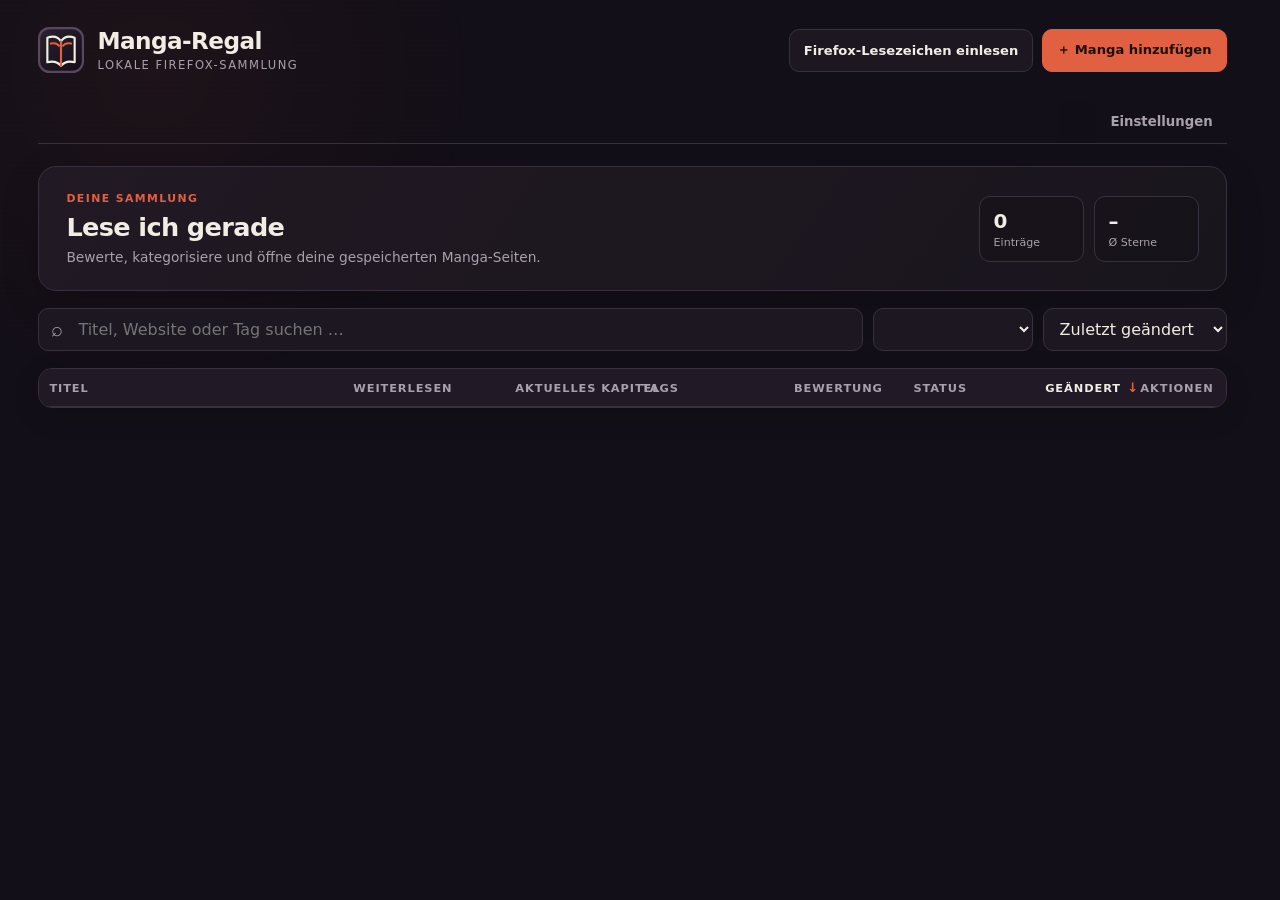
==== commit d5cc3a14: "Release 0.20.14 with six themes and performance and scrolling fixes" ====
--- a/dashboard/index.html
+++ b/dashboard/index.html
@@ -7,6 +7,7 @@
   <title>Manga-Regal</title>
   <link rel="icon" href="../icons/manga-regal.svg">
   <link rel="stylesheet" href="styles.css">
+  <link rel="stylesheet" href="../shared/page-themes.css">
 </head>
 <body>
   <main class="shell">
@@ -89,12 +90,13 @@
           <div class="panel-body">
             <div class="preference-list compact-preferences">
               <div class="preference-row"><span><strong data-i18n="language">Sprache</strong><small data-i18n="languageHint">Oberfläche und Einblendungsformular</small></span><button class="switch-control labeled-switch" id="languageSetting" type="button" role="switch" aria-checked="false"><span class="switch-side">DE</span><span class="switch-track"><i></i></span><span class="switch-side">EN</span></button></div>
-              <div class="preference-row"><span><strong data-i18n="colorMode">Farbschema</strong><small data-i18n="colorModeHint">Dunkle oder helle Darstellung</small></span><button class="switch-control labeled-switch" id="colorModeSetting" type="button" role="switch" aria-checked="false"><span class="switch-side">☾</span><span class="switch-track"><i></i></span><span class="switch-side">☀</span></button></div>
+              <label class="preference-row"><span><strong data-i18n="themeLabel">Design</strong><small data-i18n="themeHint">Ein Design für Sammlung, Einstellungen, Speicherformular und Hilfe.</small></span><select id="colorModeSetting"><option value="light" data-i18n="themeLight">Light Mode</option><option value="dark" data-i18n="themeDark">Dark Mode</option><option value="coral-dark">Coral Dark</option><option value="coral-light">Coral Light</option><option value="blue-light">Blue Light</option><option value="blue-dark">Blue Dark</option></select></label>
               <div class="preference-row"><span><strong data-i18n="tableCovers">Cover in Tabellen</strong><small data-i18n="tableCoversHint">Cover nur in der Tabellenansicht einblenden.</small></span><button class="switch-control" id="showCoversInTableSetting" type="button" role="switch" aria-checked="false"><span class="switch-track"><i></i></span><b data-switch-label>Aus</b></button></div>
               <div class="preference-row"><span><strong data-i18n="startupDialog">Startdialog anzeigen</strong><small data-i18n="startupDialogHint">Begrüßung und Kurzanleitung beim ersten Öffnen ein- oder ausschalten.</small></span><button class="switch-control" id="showOnboardingSetting" type="button" role="switch" aria-checked="true"><span class="switch-track"><i></i></span><b data-switch-label>Ein</b></button></div>
               <div class="preference-row"><span><strong data-i18n="chapterDetection">Kapitel aus Links erkennen</strong><small data-i18n="chapterDetectionHint">Kann für Light Novels und uneindeutige Adressen ausgeschaltet werden. Manuelle Eingaben bleiben möglich.</small></span><button class="switch-control" id="chapterDetectionSetting" type="button" role="switch" aria-checked="true"><span class="switch-track"><i></i></span><b data-switch-label>Ein</b></button></div>
               <div class="preference-row"><span><strong data-i18n="rereadOption">Re-Read-Option anbieten</strong><small data-i18n="rereadOptionHint">Zeigt im Aktualisierungsdialog die Möglichkeit für einen getrennten neuen Lesedurchlauf.</small></span><button class="switch-control" id="offerRereadSetting" type="button" role="switch" aria-checked="true"><span class="switch-track"><i></i></span><b data-switch-label>Ein</b></button></div>
               <div class="preference-row"><span><strong data-i18n="rereadTag">Re-Reads automatisch taggen</strong><small data-i18n="rereadTagHint">Fügt neuen Re-Reads den sichtbaren Tag „Re-Read“ hinzu. Die interne Zuordnung bleibt unabhängig davon erhalten.</small></span><button class="switch-control" id="autoTagRereadsSetting" type="button" role="switch" aria-checked="true"><span class="switch-track"><i></i></span><b data-switch-label>Ein</b></button></div>
+              <div id="allCoverAccessControl" hidden><div class="preference-row"><span><strong data-i18n="allCoverAccess">Cover automatisch von allen Webseiten laden</strong><small id="allCoverAccessHint" data-i18n="allCoverAccessHint">Optional: Chrome einmalig Zugriff auf alle HTTP-/HTTPS-Webseiten erlauben. Danach entfallen einzelne Domain-Freigaben. Ausschalten widerruft die umfassende Freigabe; lokale Cover bleiben erhalten.</small></span><button class="switch-control" id="allCoverAccessSetting" type="button" role="switch" aria-checked="false" aria-describedby="allCoverAccessHint"><span class="switch-track"><i></i></span><b data-switch-label>Aus</b></button></div></div>
               <label class="preference-row"><span><strong data-i18n="ratingScale">Bewertungsskala</strong><small data-i18n="ratingScaleHint">Fünf oder zehn Sterne verwenden</small></span><select id="ratingScaleSetting"><option value="5">5 ★</option><option value="10">10 ★</option></select></label>
               <label class="preference-row"><span><strong data-i18n="searchEngine">Suchmaschine</strong><small data-i18n="searchEngineHint">Standardmäßig wird die Firefox-Auswahl verwendet.</small></span><select id="searchEngineSetting"></select></label>
             </div>
@@ -134,6 +136,7 @@
         <div class="control"><span data-i18n="rating">Bewertung</span><div class="dialog-stars" id="dialogStars"></div></div>
         <div class="form-row"><label class="control"><span data-i18n="chapter">Aktuelles Kapitel</span><input id="chapterInput" type="text" placeholder="z. B. 127.5"></label><label class="control"><span data-i18n="status">Status</span><select id="statusInput"><option value="active" data-i18n="active">Aktiv</option><option value="reading">Lese ich gerade (max. 5)</option><option value="hold">On Hold</option><option value="dropped" data-i18n="dropped">Gedroppt</option></select></label></div>
         <label class="control"><span data-i18n="coverUrl">Cover-Adresse</span><input id="coverInput" type="url" placeholder="https://…"></label>
+        <div id="coverAccessControl" hidden><button class="button" id="coverAccessButton" type="button" data-i18n="coverAccess">Cover-Domain freigeben</button><p id="coverPermissionHint" role="status"></p></div>
         <footer class="dialog-actions"><button class="button secondary" type="button" id="cancelDialog" data-i18n="cancel">Abbrechen</button><button class="button primary" type="submit" data-i18n="save">Speichern</button></footer>
       </div>
     </form>
@@ -202,6 +205,7 @@
   <div class="toast" id="toast" role="status"></div>
   <script src="../shared/platform.js"></script>
   <script src="../shared/store.js"></script>
+  <script src="../shared/themes.js"></script>
   <script src="../shared/sync.js"></script>
   <script src="app.js"></script>
 </body>
--- a/shared/page-themes.css
+++ b/shared/page-themes.css
@@ -0,0 +1,53 @@
+/* Loaded only by extension-owned pages, never injected into a manga website.
+ * Tokens live in themes.js; these rules replace legacy hard-coded surfaces. */
+html[data-glass-theme="true"] body {
+  background: radial-gradient(ellipse at 7% 0%, color-mix(in srgb, var(--accent) 16%, transparent), transparent 48%),
+    radial-gradient(ellipse at 95% 25%, color-mix(in srgb, var(--accent) 12%, transparent), transparent 48%), var(--ink);
+  /* A fixed gradient behind translucent panels repaints on every scroll.
+   * Keep decoration bounded at the document top, not viewport-attached. */
+  background-attachment: scroll;
+  background-size: 100% 900px, 100% 900px, auto;
+  background-repeat: no-repeat;
+}
+html { scrollbar-gutter: stable; }
+html[data-glass-theme="true"] body::before { display: none; }
+html[data-glass-theme="true"] :is(.hero,.admin-hero,.panel,.admin-panel,.manga-card,.table-shell,.log-scroll,dialog,.contents,.topbar,.help-tabs,main>section.hero) {
+  background: color-mix(in srgb, var(--panel) 88%, transparent);
+  border-color: var(--line);
+  box-shadow: var(--shadow), inset 0 1px 0 color-mix(in srgb, var(--paper) 8%, transparent);
+  /* Large/repeated surfaces simulate glass without one GPU blur per card. */
+  backdrop-filter: none;
+  color: var(--paper);
+}
+html[data-glass-theme="true"] :is(.hero,.admin-hero,dialog) { border-radius: 18px; }
+html[data-glass-theme="true"] :is(th,.category-editor-item,.preference-row,.tag-preset-option,.folder-option,.placeholder-drop-zone,.custom-engine-item,.tag-choice,.tag-editor-dialog,.admin-section,.onboarding-card) { background-color: var(--panel2); color: var(--paper); border-color: var(--line); }
+html[data-glass-theme="true"] :is(input,select,textarea,.button.secondary,.button:not(.primary),.icon-action-button,.category-order-item,.placeholder-upload-button,.placeholder-restore-button) {
+  background: color-mix(in srgb, var(--panel2) 80%, transparent); color: var(--paper); border-color: var(--line);
+}
+html[data-glass-theme="true"] :is(.button.primary,.help-tabs a.active,.onboarding-next) { background: var(--accent); border-color: var(--accent); color: var(--action); box-shadow: 0 4px 14px color-mix(in srgb, var(--accent) 18%, transparent); }
+html[data-glass-theme="true"] :is(.button:hover,.icon-action-button:hover,.category-order-item button:hover) { border-color: var(--accent); filter: brightness(1.04); }
+html[data-glass-theme="true"] :is(.control>span,.row-title,.row-title-link,.dialog-header h2,.admin-section h4,.tag-choice,.preference-row strong) { color: var(--paper); }
+html[data-glass-theme="true"] :is(.tag,.tag-choice,.placeholder-tag-chip) { background: var(--panel2); color: var(--paper); border-color: var(--line); border-radius: 999px; }
+html[data-glass-theme="true"] :is(.tag.reread-tag,.tag-choice.reread-tag) { background: color-mix(in srgb, var(--good) 14%, var(--panel)); border-color: color-mix(in srgb, var(--good) 60%, var(--line)); color: var(--good); }
+html[data-glass-theme="true"] :is(.continue-link,.text-button:hover,.sort-button,.admin-help-button,.help-tabs a:not(.active):hover) { color: var(--accent); }
+html[data-glass-theme="true"] .continue-link { border-color: color-mix(in srgb, var(--accent) 50%, var(--line)); background: color-mix(in srgb, var(--accent) 10%, var(--panel)); }
+html[data-glass-theme="true"] .continue-link:hover { color: var(--action); background: var(--accent); }
+html[data-glass-theme="true"] :is(.card-cover,.card-cover-frame,.row-cover,figure img) { background: var(--panel2); }
+html[data-glass-theme="true"] :is(.star.on,.star:hover) { color: var(--gold); }
+html[data-glass-theme="true"] .star:not(.on) { color: color-mix(in srgb, var(--muted) 65%, var(--panel)); }
+html[data-glass-theme="true"] :is(.tag-choice:has(input:checked),.nav-item.active,.contents a.active) { border-color: var(--accent); background-color: color-mix(in srgb, var(--accent) 12%, var(--panel)); }
+html[data-glass-theme="true"] .switch-control.on .switch-track { background: var(--accent); border-color: var(--accent); }
+html[data-glass-theme="true"] :is(input,button,select,a):focus-visible { outline: 2px solid var(--accent); outline-offset: 3px; }
+html[data-glass-theme="true"] .tag-choice input { accent-color: var(--accent); }
+html[data-glass-theme="true"] .help-tabs a.active { color: var(--action); }
+html[data-glass-theme="true"] .hero-stats div { background: var(--panel2); }
+html[data-glass-theme="true"] .danger { color: var(--danger); }
+html[data-glass-theme="true"] .nav-item { color: var(--muted); }
+html[data-glass-theme="true"] .nav-item.active { color: var(--paper); }
+html[data-glass-theme="true"] .nav-item span { color: var(--muted); }
+html[data-glass-theme="true"] .collection-table .status-select { width: 100%; min-width: 0; max-width: 100%; }
+html[data-glass-theme="true"] .toast { background: var(--paper); color: var(--ink); }
+html[data-glass-theme="true"] .manga-card { box-shadow: 0 4px 14px rgba(0,0,0,.12); }
+@media (prefers-reduced-transparency: reduce) {
+  html[data-glass-theme="true"] :is(.admin-panel,.hero,.admin-hero,.manga-card,.table-shell,dialog,.topbar) { background: var(--panel); backdrop-filter: none; }
+}
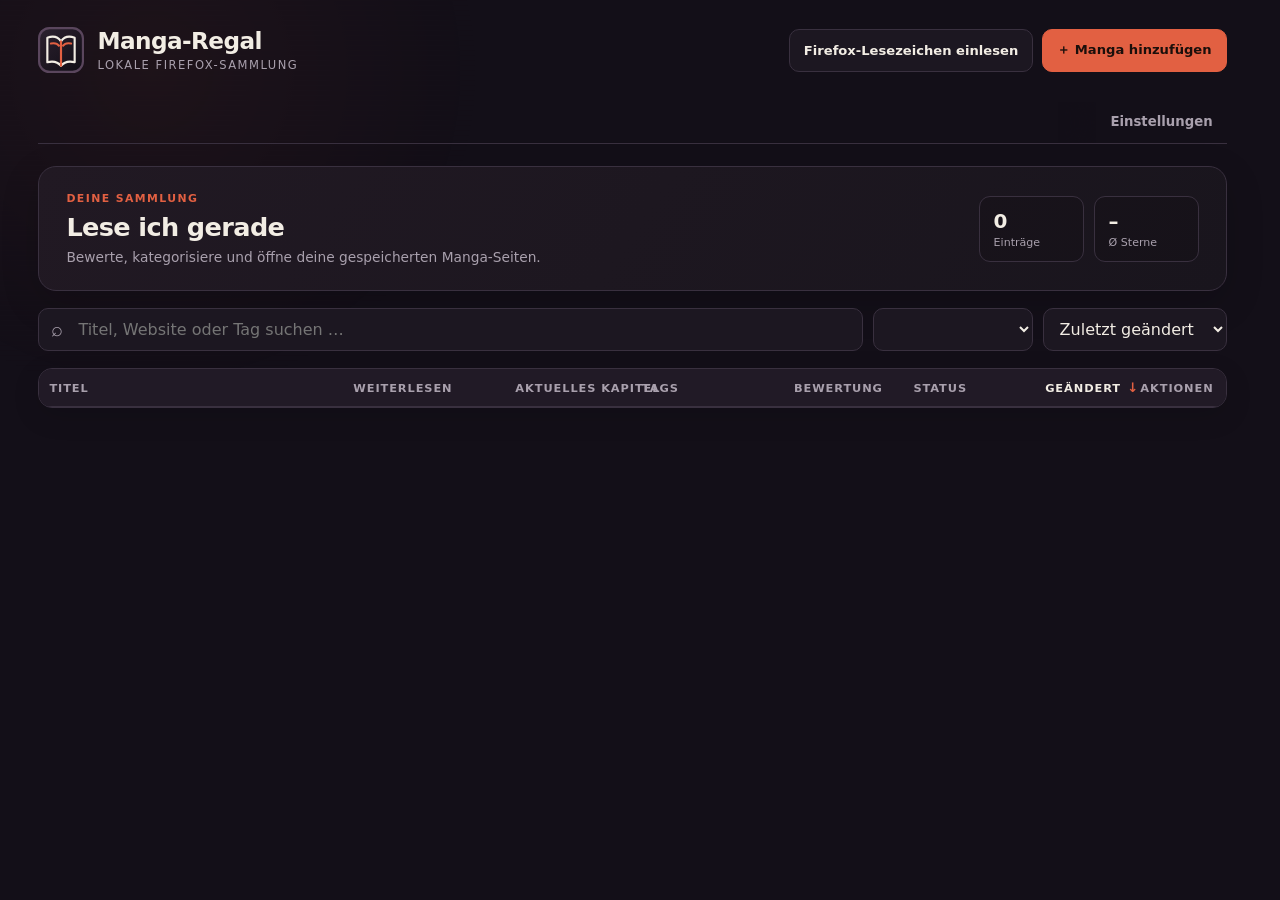
==== commit 249860f5: "Release 0.20.20: backup folders, Sync safety and settings improvements" ====
--- a/dashboard/index.html
+++ b/dashboard/index.html
@@ -51,41 +51,13 @@
 
     <section id="adminView" hidden>
       <div class="admin-hero"><div><span class="eyebrow" data-i18n="adminEyebrow">Verwaltung</span><h2 data-i18n="adminTitle">Einstellungen & Datensicherung</h2><p data-i18n="adminDescription">Passe das Manga-Regal an und verwalte deine lokalen Daten.</p></div><div class="admin-hero-actions"><a class="help-button" href="../help/settings.html" data-help-page="settings" target="_blank" rel="noopener" title="Einstellungen erklären" data-i18n-title="settingsHelpTitle"><b aria-hidden="true">?</b><span data-i18n="help">Hilfe</span></a><span class="storage-pill"><i></i><b data-i18n="storageActive">Autospeichern aktiv</b></span><button class="button primary" id="saveAdminSettings" type="button" data-i18n="saveAdmin">Einstellungen speichern</button></div></div>
-      <div class="admin-grid">
-        <article class="panel backup-panel"><div class="panel-head"><div><h3 data-i18n="backupTitle">Datensicherung</h3><p data-i18n="backupDescription">Deine Bewertungen und Tags bleiben in Firefox gespeichert.</p></div></div><div class="panel-body"><div class="action-stack"><button class="button secondary" id="exportJson" data-i18n="exportBackup">JSON-Sicherung herunterladen</button><label class="button secondary file-button"><span data-i18n="importBackup">JSON-Sicherung importieren</span><input id="importJson" type="file" accept="application/json,.json"></label></div><p class="hint" data-i18n="backupHint">Ein JSON-Export ist empfehlenswert, bevor du das Add-on entfernst. Beim Entfernen löcht Firefox normalerweise auch den Erweiterungsspeicher.</p></div></article>
-        <article class="panel sync-panel">
-          <div class="panel-head"><div><h3 data-i18n="firefoxSyncTitle">Firefox Sync</h3><p data-i18n="firefoxSyncDescription">Sammlung zwischen Firefox-Profilen synchronisieren.</p></div></div>
-          <div class="panel-body">
-            <div class="preference-row"><span><strong data-i18n="firefoxSync">Automatisch synchronisieren</strong><small data-i18n="firefoxSyncHint">Benötigt ein angemeldetes Mozilla-Konto und aktivierte Add-on-Synchronisierung.</small></span><button class="switch-control" id="syncEnabledSetting" type="button" role="switch" aria-checked="false"><span class="switch-track"><i></i></span><b data-switch-label>Aus</b></button></div>
-            <div class="sync-status" aria-live="polite"><div><strong id="syncItemCount">0</strong><span data-i18n="syncManga">Manga</span></div><div><strong id="syncChunkCount">0</strong><span data-i18n="syncBundles">Bündel</span></div><div><strong id="syncStorageUsage">0 KB</strong><span data-i18n="syncStorage">komprimiert von 100 KB</span></div><div><strong id="syncCompressionRatio">–</strong><span data-i18n="syncCompression">Komprimierung</span></div></div>
-            <div class="action-stack"><button class="button primary" id="syncNow" type="button" data-i18n="syncNow">Jetzt synchronisieren</button><button class="button secondary" id="restoreSync" type="button" data-i18n="restoreSync">Vom Sync laden</button></div>
-            <p class="hint sync-status-text" id="syncStatusText">Firefox Sync ist ausgeschaltet.</p>
-            <p class="hint" data-i18n="syncNoCovers">Cover und lokale Protokolle bleiben auf diesem Gerät und werden nicht synchronisiert.</p>
-          </div>
-        </article>
-        <article class="panel integration-panel">
-          <div class="panel-head"><div><h3 data-i18n="integrationTitle">Firefox-Integration</h3><p data-i18n="integrationDescription">Das Symbol befindet sich in der Firefox-Werkzeugleiste.</p></div></div>
-          <div class="panel-body">
-            <dl class="facts"><div><dt data-i18n="toolbarSymbol">Werkzeugleisten-Symbol</dt><dd data-i18n="toolbarSymbolDetail">Öffnet das Formular im aktuellen Tab</dd></div><div><dt data-i18n="internalPages">Interne Seiten</dt><dd data-i18n="internalPagesDetail">Öffnen stattdessen diese Sammlung</dd></div></dl>
-            <div class="admin-setting shortcut-setting"><div><strong data-i18n="shortcut">Tastenkürzel</strong><span data-i18n="shortcutHint">In das Feld klicken und das eigene Kürzel drücken</span></div><input id="shortcutInput" type="text" value="Alt+Shift+M" spellcheck="false" aria-label="Tastenkürzel"><button class="button secondary" id="saveShortcut" type="button" data-i18n="saveShortcut">Kürzel speichern</button><button class="text-button" id="resetShortcut" type="button" data-i18n="resetShortcut">Standard</button></div>
-            <div class="admin-setting"><div><strong id="currentLimitLabel">Limit für „Lese ich gerade“</strong><span data-i18n="currentLimitHint">Wie viele Manga dürfen gleichzeitig aktiv gelesen werden?</span></div><input id="readingLimitInput" type="number" min="1" max="50" value="5" aria-label="Limit für Lese ich gerade"><button class="button secondary" id="saveReadingLimit" type="button" data-i18n="saveLimit">Limit speichern</button></div>
-            <section class="admin-subsection import-settings"><div class="subsection-head"><h4 data-i18n="bookmarkImportTitle">Lesezeichen-Import</h4><p data-i18n="bookmarkImportHint">Lege fest, welche Lesezeichen beim Öffnen des Imports angeboten werden.</p></div><label class="preference-row"><span><strong data-i18n="defaultNewStatus">Standardkategorie für neue Einträge</strong><small data-i18n="defaultNewStatusHint">Gilt für das Tab-Formular, manuelle Einträge und Firefox-Importe.</small></span><select id="defaultNewStatusSetting"></select></label><label class="preference-row"><span><strong data-i18n="importMode">Importart</strong></span><select id="bookmarkImportModeSetting"><option value="folders" data-i18n="importFoldersMode">Ordner auswählen</option><option value="keyword" data-i18n="importKeywordMode">Alle mit Schlüsselwort</option><option value="manual" data-i18n="importManualMode">Lesezeichen einzeln auswählen</option></select></label><label class="preference-row" id="bookmarkKeywordRow"><span><strong data-i18n="importKeyword">Schlüsselwort</strong><small data-i18n="importKeywordHint">Sucht in Titel und Adresse, z. B. Chapter</small></span><input id="bookmarkImportKeywordSetting" type="text" maxlength="100" value="chapter"></label><div class="preference-row"><span><strong data-i18n="showImportButton">Importknopf anzeigen</strong><small data-i18n="showImportButtonHint">Blendet den Knopf im Kopfbereich ein oder aus.</small></span><button class="switch-control" id="showBookmarkImportButtonSetting" type="button" role="switch" aria-checked="true"><span class="switch-track"><i></i></span><b data-switch-label>Ein</b></button></div></section>
-          </div>
-        </article>
-        <article class="panel bookmark-export-panel">
-          <div class="panel-head"><div><h3 data-i18n="bookmarkExportTitle">Zurück zu Firefox</h3><p data-i18n="bookmarkExportDescription">Erstellt aus der Sammlung wieder geordnete Firefox-Lesezeichen.</p></div></div>
-          <div class="panel-body">
-            <dl class="facts bookmark-export-facts">
-              <div><dt data-i18n="bookmarkExportDestination">Ziel</dt><dd data-i18n="bookmarkExportDestinationDetail">Weitere Lesezeichen / Manga-Regal</dd></div>
-              <div><dt data-i18n="bookmarkExportStructure">Struktur</dt><dd data-i18n="bookmarkExportStructureDetail">Ein Unterordner je Kategorie</dd></div>
-              <div><dt data-i18n="bookmarkExportData">Enthaltene Daten</dt><dd data-i18n="bookmarkExportDataDetail">Nur Titel und aktuelle Adresse</dd></div>
-            </dl>
-            <div class="bookmark-export-summary" aria-live="polite"><span class="bookmark-export-icon" aria-hidden="true">⇧</span><div><strong id="bookmarkExportSummary">Noch kein Manga-Regal-Ordner erstellt.</strong><small id="bookmarkExportDetail">Bewertungen, Tags, Cover und Protokolle werden nicht als Lesezeichen gespeichert.</small></div></div>
-            <button class="button primary" id="exportFirefoxBookmarks" type="button" data-i18n="bookmarkExportAction">Manga-Regal-Ordner erstellen</button>
-            <p class="hint" data-i18n="bookmarkExportHint">Bei einem erneuten Export wird nur der zuvor von Manga-Regal erzeugte Ordner ersetzt. Die Gesamtansicht „Alle“ wird nicht doppelt angelegt.</p>
-          </div>
-        </article>
-        <article class="panel appearance-panel">
+      <div class="settings-section-tabs" role="tablist" aria-label="Einstellungsbereiche" data-i18n-aria-label="settingsSections">
+        <button id="settingsAppearanceTab" type="button" role="tab" aria-selected="true" aria-controls="settingsAppearancePanel" tabindex="0" data-settings-section="appearance" data-i18n="settingsAppearance">Darstellung</button>
+        <button id="settingsTagsTab" type="button" role="tab" aria-selected="false" aria-controls="settingsTagsPanel" tabindex="-1" data-settings-section="tags" data-i18n="settingsTags">Tag-Vorauswahl</button>
+        <button id="settingsTechnicalTab" type="button" role="tab" aria-selected="false" aria-controls="settingsTechnicalPanel" tabindex="-1" data-settings-section="technical" data-i18n="settingsTechnical">Technik &amp; Daten</button>
+      </div>
+      <section id="settingsAppearancePanel" role="tabpanel" aria-labelledby="settingsAppearanceTab">
+        <div class="admin-grid"><article class="panel appearance-panel">
           <div class="panel-head"><div><h3 data-i18n="appearanceTitle">Oberfläche</h3><p data-i18n="appearanceDescription">Ansicht, Sprache und Farbschema der Erweiterung.</p></div></div>
           <div class="panel-body">
             <div class="preference-list compact-preferences">
@@ -101,10 +73,12 @@
               <label class="preference-row"><span><strong data-i18n="searchEngine">Suchmaschine</strong><small data-i18n="searchEngineHint">Standardmäßig wird die Firefox-Auswahl verwendet.</small></span><select id="searchEngineSetting"></select></label>
             </div>
             <section class="admin-subsection"><div class="subsection-head"><h4 data-i18n="customSearchTitle">Weitere Suchmaschine</h4><p data-i18n="customSearchHint">In der Adresse muss {query} als Platzhalter stehen.</p></div><div class="custom-engine-row"><input id="customSearchName" type="text" maxlength="50" placeholder="Name"><input id="customSearchUrl" type="url" maxlength="500" placeholder="https://example.com/search?q={query}"><button class="button secondary" id="addSearchEngine" type="button" data-i18n="addSearchEngine">＋ Hinzufügen</button></div><div class="custom-engine-list" id="customSearchEngineList"></div></section>
-            <section class="admin-subsection"><div class="subsection-head"><h4 data-i18n="categoryNamesTitle">Kategorien verwalten</h4><p data-i18n="categoryNamesHint">Name und Tabellen-/Kachelansicht festlegen oder die Zeile am Griff verschieben.</p></div><div class="category-order-list category-editor-list" id="categoryOrderList"></div><div class="new-category-row"><label><strong data-i18n="newCategory">Neue Kategorie</strong><input id="newCategoryInput" type="text" maxlength="40" placeholder="z. B. Später lesen" data-i18n-placeholder="newCategoryPlaceholder"></label><button class="button secondary" id="addCategory" type="button" data-i18n="addCategory">＋ Kategorie hinzufügen</button></div><button class="button secondary save-category-button" id="saveCategoryNames" type="button" data-i18n="saveCategoryNames">Änderungen speichern</button></section>
-          </div>
-        </article>
-        <article class="panel tag-preset-panel">
+            <section class="admin-subsection"><div class="subsection-head"><h4 data-i18n="categoryNamesTitle">Kategorien verwalten</h4><p data-i18n="categoryNamesHint">Name und Tabellen-/Kachelansicht festlegen oder die Zeile am Griff verschieben.</p></div><p class="dialog-intro" data-i18n="ratingRulesHint"></p><div class="category-order-list category-editor-list" id="categoryOrderList"></div><div class="new-category-row"><label><strong data-i18n="newCategory">Neue Kategorie</strong><input id="newCategoryInput" type="text" maxlength="40" placeholder="z. B. Später lesen" data-i18n-placeholder="newCategoryPlaceholder"></label><button class="button secondary" id="addCategory" type="button" data-i18n="addCategory">＋ Kategorie hinzufügen</button></div><button class="button secondary save-category-button" id="saveCategoryNames" type="button" data-i18n="saveCategoryNames">Änderungen speichern</button></section>
+          </div>
+        </article></div>
+      </section>
+      <section id="settingsTagsPanel" role="tabpanel" aria-labelledby="settingsTagsTab" hidden>
+        <div class="admin-grid"><article class="panel tag-preset-panel">
           <div class="panel-head"><div><h3 data-i18n="tagPresetsTitle">Tag-Vorauswahl</h3><p data-i18n="tagPresetsDescription">Aktiviere häufig verwendete Tags für die Manga-Tag-Auswahl.</p></div><div class="panel-head-actions"><button class="text-button" id="selectAllTagPresets" type="button" data-i18n="selectAll">Alle auswählen</button><button class="text-button" id="clearTagPresets" type="button" data-i18n="selectNone">Keine auswählen</button></div></div>
           <div class="panel-body">
             <div class="tag-preset-grid" id="tagPresetGrid"></div>
@@ -112,8 +86,42 @@
             <section class="admin-subsection placeholder-cover-settings"><div class="subsection-head placeholder-cover-head"><div><h4 data-i18n="placeholderCoverTitle">Platzhalter-Cover nach Tag</h4><p data-i18n="placeholderCoverHint">Ersetze bei Bedarf eines der vier Motive und ziehe Tags auf den gewünschten Platzhalter.</p></div><button class="switch-control" id="placeholderCoversEnabledSetting" type="button" role="switch" aria-checked="true" title="Platzhalter-Cover anzeigen"><span class="switch-track"><i></i></span><b data-switch-label>Ein</b></button></div><div class="placeholder-tag-map" id="placeholderTagMap"></div></section>
             <div class="preset-footer"><span data-i18n="tagPresetsHint">Bereits vergebene Tags bleiben beim Abwählen an den Manga erhalten.</span><button class="button secondary" id="saveTagPresets" type="button" data-i18n="saveTagPresets">Tag-Auswahl speichern</button></div>
           </div>
+        </article></div>
+      </section>
+      <section id="settingsTechnicalPanel" role="tabpanel" aria-labelledby="settingsTechnicalTab" hidden>
+        <div class="admin-grid"><article class="panel backup-panel"><div class="panel-head"><div><h3 data-i18n="backupTitle">Datensicherung</h3><p data-i18n="backupDescription">Deine Bewertungen und Tags bleiben in Firefox gespeichert.</p></div></div><div class="panel-body"><div class="action-stack"><button class="button secondary" id="exportJson" data-i18n="exportBackup">JSON-Sicherung herunterladen</button><label class="button secondary file-button"><span data-i18n="importBackup">JSON-Sicherung importieren</span><input id="importJson" type="file" accept="application/json,.json"></label></div><div class="backup-destination"><strong data-i18n="backupFolderTitle">Zielordner</strong><p id="backupDestination" role="status"></p><button class="button secondary" type="button" id="chooseBackupFolder" data-i18n="chooseBackupFolder">Zielordner auswählen</button><p class="hint" id="backupHelperHint" data-i18n="backupHelperHint"></p><a class="text-button" id="backupHelperDownload" href="https://github.com/Raican667/Manga-Shelf/releases/download/v0.20.20/manga-shelf-backup-helper-windows-0.20.20.zip" target="_blank" rel="noopener" data-i18n="backupHelperDownload">Firefox-Helfer für Windows herunterladen</a></div><div class="preference-row"><span><strong data-i18n="dailyBackupTitle">Tägliche Dateisicherung</strong><small data-i18n="dailyBackupHint"></small></span><button class="switch-control" id="dailyBackupSetting" type="button" role="switch" aria-checked="false"><span class="switch-track"><i></i></span><b data-switch-label>Aus</b></button></div><label class="preference-row"><strong data-i18n="dailyBackupLimit">Aufbewahrte Sicherungen</strong><input id="dailyBackupLimit" class="backup-count-input" type="text" inputmode="numeric" pattern="[0-9]+" value="7" aria-invalid="false"></label><button class="button secondary" id="dailyBackupNow" type="button" data-i18n="dailyBackupNow">Dateisicherung jetzt erstellen</button><p class="hint" id="dailyBackupStatus" role="status"></p><p class="hint" data-i18n="backupHint">Ein JSON-Export ist empfehlenswert, bevor du das Add-on entfernst. Beim Entfernen löcht Firefox normalerweise auch den Erweiterungsspeicher.</p></div></article>
+<article class="panel sync-panel">
+          <div class="panel-head"><div><h3 data-i18n="firefoxSyncTitle">Firefox Sync</h3><p data-i18n="firefoxSyncDescription">Sammlung zwischen Firefox-Profilen synchronisieren.</p></div></div>
+          <div class="panel-body">
+            <div class="preference-row"><span><strong data-i18n="firefoxSync">Automatisch synchronisieren</strong><small data-i18n="firefoxSyncHint">Benötigt ein angemeldetes Mozilla-Konto und aktivierte Add-on-Synchronisierung.</small></span><button class="switch-control" id="syncEnabledSetting" type="button" role="switch" aria-checked="false"><span class="switch-track"><i></i></span><b data-switch-label>Aus</b></button></div>
+            <div class="sync-status" aria-live="polite"><div><strong id="syncItemCount">0</strong><span data-i18n="syncManga">Manga</span></div><div><strong id="syncChunkCount">0</strong><span data-i18n="syncBundles">Bündel</span></div><div><strong id="syncStorageUsage">0 KB</strong><span data-i18n="syncStorage">komprimiert von 100 KB</span></div><div><strong id="syncCompressionRatio">–</strong><span data-i18n="syncCompression">Komprimierung</span></div></div>
+            <div class="action-stack"><button class="button primary" id="syncNow" type="button" data-i18n="syncNow">Jetzt synchronisieren</button><button class="button secondary" id="restoreSync" type="button" data-i18n="restoreSync">Vom Sync laden</button></div>
+            <p class="hint sync-status-text" id="syncStatusText">Firefox Sync ist ausgeschaltet.</p>
+            <p class="hint" data-i18n="syncNoCovers">Cover und lokale Protokolle bleiben auf diesem Gerät und werden nicht synchronisiert.</p>
+          </div>
         </article>
-      </div>
+<article class="panel integration-panel">
+          <div class="panel-head"><div><h3 data-i18n="integrationTitle">Firefox-Integration</h3><p data-i18n="integrationDescription">Das Symbol befindet sich in der Firefox-Werkzeugleiste.</p></div></div>
+          <div class="panel-body">
+            <dl class="facts"><div><dt data-i18n="toolbarSymbol">Werkzeugleisten-Symbol</dt><dd data-i18n="toolbarSymbolDetail">Öffnet das Formular im aktuellen Tab</dd></div><div><dt data-i18n="internalPages">Interne Seiten</dt><dd data-i18n="internalPagesDetail">Öffnen stattdessen diese Sammlung</dd></div></dl>
+            <div class="admin-setting shortcut-setting"><div><strong data-i18n="shortcut">Tastenkürzel</strong><span data-i18n="shortcutHint">In das Feld klicken und das eigene Kürzel drücken</span></div><input id="shortcutInput" type="text" value="Alt+Shift+M" spellcheck="false" aria-label="Tastenkürzel"><button class="button secondary" id="saveShortcut" type="button" data-i18n="saveShortcut">Kürzel speichern</button><button class="text-button" id="resetShortcut" type="button" data-i18n="resetShortcut">Standard</button></div>
+            <div class="admin-setting"><div><strong id="currentLimitLabel">Limit für „Lese ich gerade“</strong><span data-i18n="currentLimitHint">Wie viele Manga dürfen gleichzeitig aktiv gelesen werden?</span></div><input id="readingLimitInput" type="number" min="1" max="50" value="5" aria-label="Limit für Lese ich gerade"><button class="button secondary" id="saveReadingLimit" type="button" data-i18n="saveLimit">Limit speichern</button></div>
+            <section class="admin-subsection import-settings"><div class="subsection-head"><h4 data-i18n="bookmarkImportTitle">Lesezeichen-Import</h4><p data-i18n="bookmarkImportHint">Lege fest, welche Lesezeichen beim Öffnen des Imports angeboten werden.</p></div><label class="preference-row"><span><strong data-i18n="defaultNewStatus">Standardkategorie für neue Einträge</strong><small data-i18n="defaultNewStatusHint">Gilt für das Tab-Formular, manuelle Einträge und Firefox-Importe.</small></span><select id="defaultNewStatusSetting"></select></label><label class="preference-row"><span><strong data-i18n="importMode">Importart</strong></span><select id="bookmarkImportModeSetting"><option value="folders" data-i18n="importFoldersMode">Ordner auswählen</option><option value="keyword" data-i18n="importKeywordMode">Alle mit Schlüsselwort</option><option value="manual" data-i18n="importManualMode">Lesezeichen einzeln auswählen</option></select></label><label class="preference-row" id="bookmarkKeywordRow"><span><strong data-i18n="importKeyword">Schlüsselwort</strong><small data-i18n="importKeywordHint">Sucht in Titel und Adresse, z. B. Chapter</small></span><input id="bookmarkImportKeywordSetting" type="text" maxlength="100" value="chapter"></label><div class="preference-row"><span><strong data-i18n="showImportButton">Importknopf anzeigen</strong><small data-i18n="showImportButtonHint">Blendet den Knopf im Kopfbereich ein oder aus.</small></span><button class="switch-control" id="showBookmarkImportButtonSetting" type="button" role="switch" aria-checked="true"><span class="switch-track"><i></i></span><b data-switch-label>Ein</b></button></div></section>
+          </div>
+        </article>
+<article class="panel bookmark-export-panel">
+          <div class="panel-head"><div><h3 data-i18n="bookmarkExportTitle">Zurück zu Firefox</h3><p data-i18n="bookmarkExportDescription">Erstellt aus der Sammlung wieder geordnete Firefox-Lesezeichen.</p></div></div>
+          <div class="panel-body">
+            <dl class="facts bookmark-export-facts">
+              <div><dt data-i18n="bookmarkExportDestination">Ziel</dt><dd data-i18n="bookmarkExportDestinationDetail">Weitere Lesezeichen / Manga-Regal</dd></div>
+              <div><dt data-i18n="bookmarkExportStructure">Struktur</dt><dd data-i18n="bookmarkExportStructureDetail">Ein Unterordner je Kategorie</dd></div>
+              <div><dt data-i18n="bookmarkExportData">Enthaltene Daten</dt><dd data-i18n="bookmarkExportDataDetail">Nur Titel und aktuelle Adresse</dd></div>
+            </dl>
+            <div class="bookmark-export-summary" aria-live="polite"><span class="bookmark-export-icon" aria-hidden="true">⇧</span><div><strong id="bookmarkExportSummary">Noch kein Manga-Regal-Ordner erstellt.</strong><small id="bookmarkExportDetail">Bewertungen, Tags, Cover und Protokolle werden nicht als Lesezeichen gespeichert.</small></div></div>
+            <button class="button primary" id="exportFirefoxBookmarks" type="button" data-i18n="bookmarkExportAction">Manga-Regal-Ordner erstellen</button>
+            <p class="hint" data-i18n="bookmarkExportHint">Bei einem erneuten Export wird nur der zuvor von Manga-Regal erzeugte Ordner ersetzt. Die Gesamtansicht „Alle“ wird nicht doppelt angelegt.</p>
+          </div>
+        </article></div>
       <div class="settings-bottom-section">
         <div class="settings-bottom-tabs" role="tablist" aria-label="Protokolle und Änderungen" data-i18n-aria-label="settingsTabs">
           <button class="settings-bottom-tab active" id="showLogsTab" type="button" role="tab" aria-selected="true" aria-controls="logsPanel" data-i18n="logsTab">Import- & Fehlerprotokoll</button>
@@ -122,6 +130,7 @@
         <article class="panel log-panel" id="logsPanel" role="tabpanel" aria-labelledby="showLogsTab"><div class="panel-head"><div><h3 data-i18n="logsTitle">Import- & Fehlerprotokoll</h3><p data-i18n="logsDescription">Die neuesten lokalen Ereignisse zuerst.</p></div><div class="panel-head-actions log-retention-controls"><label class="log-retention-label"><span data-i18n="limitLogs">Alte Einträge automatisch löschen</span><button class="switch-control" id="limitLogsSetting" type="button" role="switch" aria-checked="true" aria-label="Alte Einträge automatisch löschen" data-i18n-aria-label="limitLogs" data-i18n-title="limitLogsHint"><span class="switch-track"><i></i></span><b data-switch-label>Ein</b></button></label><button class="text-button danger" id="clearLogs" data-i18n="clearLogs">Protokoll leeren</button></div></div><div class="log-toolbar"><select id="logLevel"><option value="all" data-i18n="allLevels">Alle Stufen</option><option value="info">Info</option><option value="warning">Warning</option><option value="error">Error</option></select><input id="logSearch" type="search" placeholder="Protokoll durchsuchen …" data-i18n-placeholder="searchLogs"><span id="logCount"></span></div><div class="log-scroll"><table class="log-table"><thead><tr><th data-i18n="logTime">Zeit</th><th data-i18n="logLevel">Stufe</th><th data-i18n="logArea">Bereich</th><th data-i18n="logMessage">Meldung</th><th data-i18n="logDetails">Details</th></tr></thead><tbody id="logRows"></tbody></table></div></article>
         <article class="panel patchlog-panel" id="patchlogPanel" role="tabpanel" aria-labelledby="showPatchlogTab" hidden><div class="panel-head"><div><h3 data-i18n="patchlogTitle">Patchlog</h3><p data-i18n="patchlogDescription">Hinweise zur aktuell installierten Version.</p></div><a class="text-button patchlog-help-link" href="../help/index.html" data-help-page="index" target="_blank" rel="noopener" data-i18n="openFullHelp">Vollständige Hilfe öffnen</a></div><a class="text-button patchlog-help-link" id="fullChangelogLink" href="https://github.com/Raican667/Manga-Regal/blob/main/CHANGELOG.en.md" target="_blank" rel="noopener" data-i18n="fullChangelog">Full version history</a><div class="patchlog-content" id="patchlogContent"></div></article>
       </div>
+      </section>
     </section>
   </main>
 
@@ -168,6 +177,7 @@
       <header class="dialog-head"><div><span class="eyebrow" data-i18n="bookmarksEyebrow">Firefox-Lesezeichen</span><h2 id="bookmarkDialogTitle">Lesezeichen importieren</h2></div><button class="close-button" type="button" id="closeBookmarkDialog" aria-label="Schließen" data-i18n-aria-label="close">×</button></header>
       <div class="dialog-body">
         <p class="dialog-intro" id="bookmarkDialogHelp">Es werden nur markierte Ordner importiert. Optional kannst du allen Manga eines Ordners direkt eine Bewertung geben.</p>
+        <div class="import-defaults"><label><strong data-i18n="importRating">Startbewertung</strong><select id="importRating"></select></label><label><strong data-i18n="importCategory">Zielkategorie</strong><select id="importCategory"></select></label><p data-i18n="importOptionsHint"></p></div>
         <label class="select-all"><input id="selectAllFolders" type="checkbox"> <span data-i18n="selectAllDisplayed">Alle angezeigten Einträge auswählen</span></label>
         <div class="folder-list" id="bookmarkFolderList"></div>
         <footer class="dialog-actions"><button class="button secondary" type="button" id="cancelBookmarkDialog" data-i18n="cancel">Abbrechen</button><button class="button primary" type="submit" id="submitBookmarkImport" data-i18n="importSelection">Auswahl importieren</button></footer>
@@ -202,11 +212,18 @@
     </div>
   </dialog>
 
+  <dialog id="syncChoiceDialog" aria-labelledby="syncChoiceTitle">
+    <header class="dialog-head"><h2 id="syncChoiceTitle" data-i18n="syncChoiceTitle">Sync-Stand auswählen</h2></header>
+    <div class="dialog-body"><p id="syncChoiceCounts"></p><p data-i18n="syncChoiceHint"></p>
+      <div class="action-stack"><button class="button primary" type="button" id="syncChooseRestore" data-i18n="syncChooseRestore">Vorhandenen Sync-Stand übernehmen</button><button class="button secondary" type="button" id="syncChooseUpload" data-i18n="syncChooseUpload">Lokalen Stand in den Sync hochladen</button><button class="button secondary" type="button" id="syncChooseCancel" data-i18n="cancel">Abbrechen</button></div>
+    </div>
+  </dialog>
   <div class="toast" id="toast" role="status"></div>
   <script src="../shared/platform.js"></script>
   <script src="../shared/store.js"></script>
   <script src="../shared/themes.js"></script>
   <script src="../shared/sync.js"></script>
+  <script src="../shared/backup-target.js"></script>
   <script src="app.js"></script>
 </body>
 </html>
--- a/dashboard/styles.css
+++ b/dashboard/styles.css
@@ -99,6 +99,31 @@
 /* Entfernen sitzt als normales Grid-Element immer am Ende der Zeile. */
 .category-editor-item .remove-category-button{position:static}
 
+/* Visibility sits immediately before the per-category layout dropdown. */
+.category-editor-item{grid-template-columns:30px minmax(0,1fr) 110px minmax(130px,170px) auto 34px}
+.category-editor-copy{grid-template-columns:110px minmax(120px,280px)}
+.category-visibility-button{height:43px;padding:6px 10px;border:1px solid var(--line);border-radius:9px;background:var(--panel);color:var(--paper);font-size:.73rem}
+.category-visibility-button[aria-pressed=false]{color:var(--muted);border-style:dashed}
+.category-visibility-button:hover{border-color:var(--accent)}
+.category-rating-picker{position:relative;min-width:0}
+.category-rating-picker summary,.category-rating-aggregate{display:flex;align-items:center;justify-content:center;gap:6px;min-height:43px;padding:8px 10px;border:1px solid var(--line);border-radius:9px;background:var(--panel);color:var(--paper);font-size:.73rem;text-align:center}
+.category-rating-picker summary{cursor:pointer;list-style:none}.category-rating-picker summary::-webkit-details-marker{display:none}.category-rating-picker summary:after{content:'▾';margin-left:auto}
+.category-rating-picker[open] summary{border-color:var(--accent)}.category-rating-picker:has(input:checked) summary{color:var(--gold)}
+.category-rating-aggregate{color:var(--muted);border-style:dashed}
+.category-rating-options{position:absolute;top:calc(100% + 5px);right:0;z-index:30;width:240px;padding:12px;border:1px solid var(--line);border-radius:10px;background:var(--panel);box-shadow:0 10px 28px rgba(0,0,0,.3)}
+.category-rating-options p{margin:0 0 8px;font-size:.7rem;color:var(--muted);line-height:1.5}
+.category-rating-options label{display:flex;align-items:center;gap:8px;padding:6px;border-radius:6px;font-size:.76rem;cursor:pointer}.category-rating-options label:hover{background:var(--panel2)}
+.category-rating-options input{width:17px;height:17px;min-height:17px;padding:0;accent-color:var(--accent)}.category-rating-options small{margin-left:auto;color:var(--muted);overflow-wrap:anywhere}
+.category-order-item:has(.category-rating-picker[open]){position:relative;z-index:5}
+.import-defaults{display:grid;grid-template-columns:1fr 1fr;gap:10px;margin-bottom:14px}
+.import-defaults label{display:grid;gap:6px}.import-defaults strong{font-size:.78rem}.import-defaults p{grid-column:1/-1;margin:0;color:var(--muted);font-size:.75rem;line-height:1.5}
+.import-defaults select{width:100%;min-width:0}
+.folder-import-options{display:grid;gap:6px}.folder-status{width:100%;min-width:0;min-height:36px;padding:6px 8px;font-size:.73rem}
+.category-nav-items .nav-item[draggable=true]{cursor:grab}.category-nav-items .nav-item.dragging{opacity:.5}
+@media(max-width:1000px){.category-editor-item{grid-template-columns:26px minmax(0,1fr) 110px minmax(110px,150px) auto 30px}.category-editor-copy{grid-template-columns:1fr;gap:5px}}
+@media(max-width:900px){.category-editor-item{grid-template-columns:26px minmax(0,1fr) 110px auto 30px}.category-editor-copy{grid-column:2/4;grid-row:1}.category-visibility-button{grid-column:2;grid-row:2}.category-editor-layout{grid-column:3;grid-row:2}.order-arrows{grid-column:4;grid-row:1/3}.category-editor-item .remove-category-button{grid-column:5;grid-row:1/3}.category-editor-item .drag-handle{grid-row:1/3}}
+@media(max-width:600px){.folder-import-options{grid-column:2}.import-defaults{grid-template-columns:1fr}.category-editor-item{grid-template-columns:20px minmax(95px,1fr) minmax(90px,1fr) 30px 30px;gap:6px}.category-visibility-button{padding:4px;font-size:.68rem}.category-editor-layout select{padding:6px;font-size:.72rem}}
+
 /*
  * Stabile Spaltengeometrie der Manga-Tabelle.
  *
@@ -153,3 +178,22 @@
 .card-cover-link,.card-cover-frame{height:260px;min-height:260px}
 .card-cover-frame .card-cover,.card-cover{height:260px;min-height:260px;object-fit:contain;background:linear-gradient(145deg,var(--panel2),var(--panel))}
 @media(max-width:600px){.card-grid{grid-template-columns:1fr}.manga-card{grid-template-columns:118px minmax(0,1fr);min-height:235px}.card-cover-link,.card-cover-frame{height:235px;min-height:235px}.card-cover-frame .card-cover,.card-cover{height:235px;min-height:235px}}
+
+/* Unified category row: visibility, exact-score picker, layout, actions. */
+.settings-section-tabs{display:flex;gap:6px;margin:18px 0 0;padding:5px;border:1px solid var(--line);border-radius:12px;background:var(--panel)}
+.settings-section-tabs button{flex:1;min-height:44px;padding:9px 14px;border:1px solid transparent;border-radius:8px;background:transparent;color:var(--muted);font-family:inherit;font-size:.82rem;line-height:1.4;font-weight:700}
+.settings-section-tabs button:hover{color:var(--paper);background:var(--panel2)}
+.settings-section-tabs button[aria-selected=true]{border-color:var(--accent);background:var(--panel2);color:var(--paper)}
+.settings-section-tabs button:focus-visible{outline:2px solid var(--accent);outline-offset:2px}
+.backup-count-input{width:90px;flex:0 0 90px;text-align:center}
+.backup-destination{display:grid;grid-template-columns:minmax(0,1fr) auto;gap:8px 12px;padding:14px;margin:12px 0;border:1px solid var(--line);border-radius:11px;background:var(--panel2)}
+.backup-destination>strong{font-size:.8rem}.backup-destination>p{margin:0;overflow-wrap:anywhere;color:var(--muted);font-size:.75rem}
+.backup-destination>#backupDestination{grid-column:1;grid-row:2}.backup-destination>#chooseBackupFolder{grid-column:2;grid-row:1/3}
+.backup-destination>.hint,.backup-destination>a{grid-column:1/-1}
+@media(max-width:600px){.backup-destination{grid-template-columns:1fr}.backup-destination>#chooseBackupFolder{grid-column:1;grid-row:3}}
+.backup-count-input[aria-invalid=true]{border-color:var(--danger)!important;box-shadow:0 0 0 2px color-mix(in srgb,var(--danger) 25%,transparent)}
+@media(max-width:600px){.settings-section-tabs{gap:3px}.settings-section-tabs button{padding:9px 6px;font-size:.75rem}}
+.category-editor-item{grid-template-columns:26px minmax(0,1fr) 100px 170px minmax(110px,145px) auto 30px}
+@media(max-width:1000px){.category-editor-copy{grid-template-columns:1fr}}
+@media(max-width:900px){.category-editor-item{grid-template-columns:20px minmax(90px,1fr) minmax(130px,1.2fr) minmax(90px,1fr) 30px 30px;gap:7px}.category-editor-copy{grid-column:2/5;grid-row:1}.category-visibility-button{grid-column:2;grid-row:2}.category-rating-picker,.category-rating-aggregate{grid-column:3;grid-row:2}.category-editor-layout{grid-column:4;grid-row:2}.category-editor-item .order-arrows{grid-column:5;grid-row:1/3;flex-direction:column}.category-editor-item .remove-category-button{grid-column:6;grid-row:1/3}.category-editor-item .drag-handle{grid-row:1/3}}
+@media(max-width:600px){.category-editor-item{grid-template-columns:20px minmax(0,1fr) minmax(0,1fr) 30px 30px;gap:6px}.category-editor-copy{grid-column:2/4;grid-row:1}.category-editor-layout{grid-column:2/4;grid-row:3}.category-editor-item .order-arrows{grid-column:4;grid-row:1/4}.category-editor-item .remove-category-button{grid-column:5;grid-row:1/4}.category-editor-item .drag-handle{grid-row:1/4}.category-rating-options{right:0;max-width:calc(100vw - 70px)}}
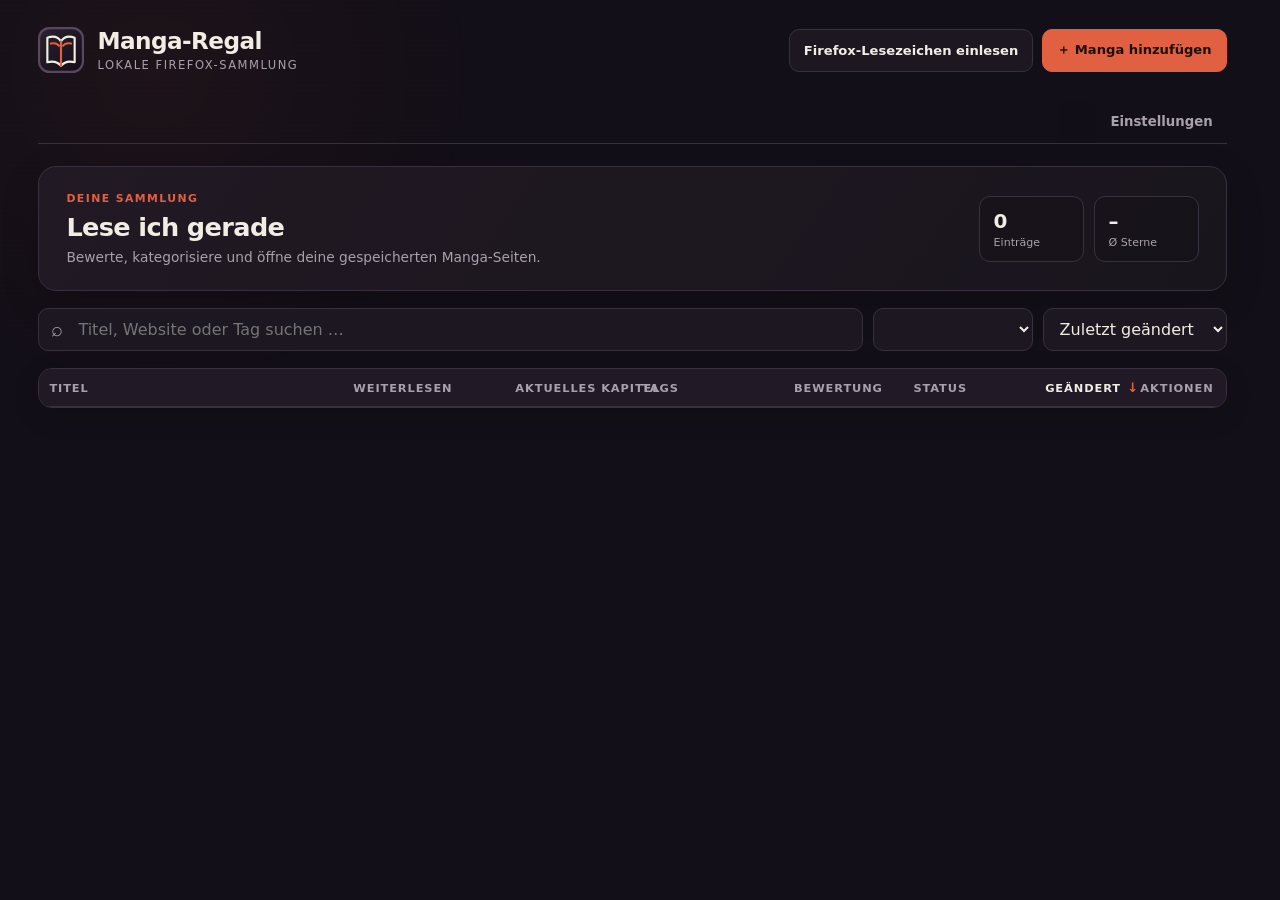
==== commit 72a8e19f: "Release 0.20.21: download-folder backups without helper" ====
--- a/dashboard/index.html
+++ b/dashboard/index.html
@@ -89,7 +89,7 @@
         </article></div>
       </section>
       <section id="settingsTechnicalPanel" role="tabpanel" aria-labelledby="settingsTechnicalTab" hidden>
-        <div class="admin-grid"><article class="panel backup-panel"><div class="panel-head"><div><h3 data-i18n="backupTitle">Datensicherung</h3><p data-i18n="backupDescription">Deine Bewertungen und Tags bleiben in Firefox gespeichert.</p></div></div><div class="panel-body"><div class="action-stack"><button class="button secondary" id="exportJson" data-i18n="exportBackup">JSON-Sicherung herunterladen</button><label class="button secondary file-button"><span data-i18n="importBackup">JSON-Sicherung importieren</span><input id="importJson" type="file" accept="application/json,.json"></label></div><div class="backup-destination"><strong data-i18n="backupFolderTitle">Zielordner</strong><p id="backupDestination" role="status"></p><button class="button secondary" type="button" id="chooseBackupFolder" data-i18n="chooseBackupFolder">Zielordner auswählen</button><p class="hint" id="backupHelperHint" data-i18n="backupHelperHint"></p><a class="text-button" id="backupHelperDownload" href="https://github.com/Raican667/Manga-Shelf/releases/download/v0.20.20/manga-shelf-backup-helper-windows-0.20.20.zip" target="_blank" rel="noopener" data-i18n="backupHelperDownload">Firefox-Helfer für Windows herunterladen</a></div><div class="preference-row"><span><strong data-i18n="dailyBackupTitle">Tägliche Dateisicherung</strong><small data-i18n="dailyBackupHint"></small></span><button class="switch-control" id="dailyBackupSetting" type="button" role="switch" aria-checked="false"><span class="switch-track"><i></i></span><b data-switch-label>Aus</b></button></div><label class="preference-row"><strong data-i18n="dailyBackupLimit">Aufbewahrte Sicherungen</strong><input id="dailyBackupLimit" class="backup-count-input" type="text" inputmode="numeric" pattern="[0-9]+" value="7" aria-invalid="false"></label><button class="button secondary" id="dailyBackupNow" type="button" data-i18n="dailyBackupNow">Dateisicherung jetzt erstellen</button><p class="hint" id="dailyBackupStatus" role="status"></p><p class="hint" data-i18n="backupHint">Ein JSON-Export ist empfehlenswert, bevor du das Add-on entfernst. Beim Entfernen löcht Firefox normalerweise auch den Erweiterungsspeicher.</p></div></article>
+        <div class="admin-grid"><article class="panel backup-panel"><div class="panel-head"><div><h3 data-i18n="backupTitle">Datensicherung</h3><p data-i18n="backupDescription">Deine Bewertungen und Tags bleiben in Firefox gespeichert.</p></div></div><div class="panel-body"><div class="action-stack"><button class="button secondary" id="exportJson" data-i18n="exportBackup">JSON-Sicherung herunterladen</button><label class="button secondary file-button"><span data-i18n="importBackup">JSON-Sicherung importieren</span><input id="importJson" type="file" accept="application/json,.json"></label></div><div class="backup-destination"><strong data-i18n="backupFolderTitle">Zielordner</strong><p id="backupDestination" role="status"></p></div><div class="preference-row"><span><strong data-i18n="dailyBackupTitle">Tägliche Dateisicherung</strong><small data-i18n="dailyBackupHint"></small></span><button class="switch-control" id="dailyBackupSetting" type="button" role="switch" aria-checked="false"><span class="switch-track"><i></i></span><b data-switch-label>Aus</b></button></div><label class="preference-row"><strong data-i18n="dailyBackupLimit">Aufbewahrte Sicherungen</strong><input id="dailyBackupLimit" class="backup-count-input" type="text" inputmode="numeric" pattern="[0-9]+" value="7" aria-invalid="false"></label><button class="button secondary" id="dailyBackupNow" type="button" data-i18n="dailyBackupNow">Dateisicherung jetzt erstellen</button><p class="hint" id="dailyBackupStatus" role="status"></p><p class="hint" data-i18n="backupHint">Ein JSON-Export ist empfehlenswert, bevor du das Add-on entfernst. Beim Entfernen löcht Firefox normalerweise auch den Erweiterungsspeicher.</p></div></article>
 <article class="panel sync-panel">
           <div class="panel-head"><div><h3 data-i18n="firefoxSyncTitle">Firefox Sync</h3><p data-i18n="firefoxSyncDescription">Sammlung zwischen Firefox-Profilen synchronisieren.</p></div></div>
           <div class="panel-body">
@@ -223,7 +223,6 @@
   <script src="../shared/store.js"></script>
   <script src="../shared/themes.js"></script>
   <script src="../shared/sync.js"></script>
-  <script src="../shared/backup-target.js"></script>
   <script src="app.js"></script>
 </body>
 </html>
--- a/dashboard/styles.css
+++ b/dashboard/styles.css
@@ -186,11 +186,9 @@
 .settings-section-tabs button[aria-selected=true]{border-color:var(--accent);background:var(--panel2);color:var(--paper)}
 .settings-section-tabs button:focus-visible{outline:2px solid var(--accent);outline-offset:2px}
 .backup-count-input{width:90px;flex:0 0 90px;text-align:center}
-.backup-destination{display:grid;grid-template-columns:minmax(0,1fr) auto;gap:8px 12px;padding:14px;margin:12px 0;border:1px solid var(--line);border-radius:11px;background:var(--panel2)}
+.backup-destination{display:grid;grid-template-columns:minmax(0,1fr);gap:8px 12px;padding:14px;margin:12px 0;border:1px solid var(--line);border-radius:11px;background:var(--panel2)}
 .backup-destination>strong{font-size:.8rem}.backup-destination>p{margin:0;overflow-wrap:anywhere;color:var(--muted);font-size:.75rem}
-.backup-destination>#backupDestination{grid-column:1;grid-row:2}.backup-destination>#chooseBackupFolder{grid-column:2;grid-row:1/3}
-.backup-destination>.hint,.backup-destination>a{grid-column:1/-1}
-@media(max-width:600px){.backup-destination{grid-template-columns:1fr}.backup-destination>#chooseBackupFolder{grid-column:1;grid-row:3}}
+.backup-destination>#backupDestination{grid-column:1;grid-row:2}
 .backup-count-input[aria-invalid=true]{border-color:var(--danger)!important;box-shadow:0 0 0 2px color-mix(in srgb,var(--danger) 25%,transparent)}
 @media(max-width:600px){.settings-section-tabs{gap:3px}.settings-section-tabs button{padding:9px 6px;font-size:.75rem}}
 .category-editor-item{grid-template-columns:26px minmax(0,1fr) 100px 170px minmax(110px,145px) auto 30px}
